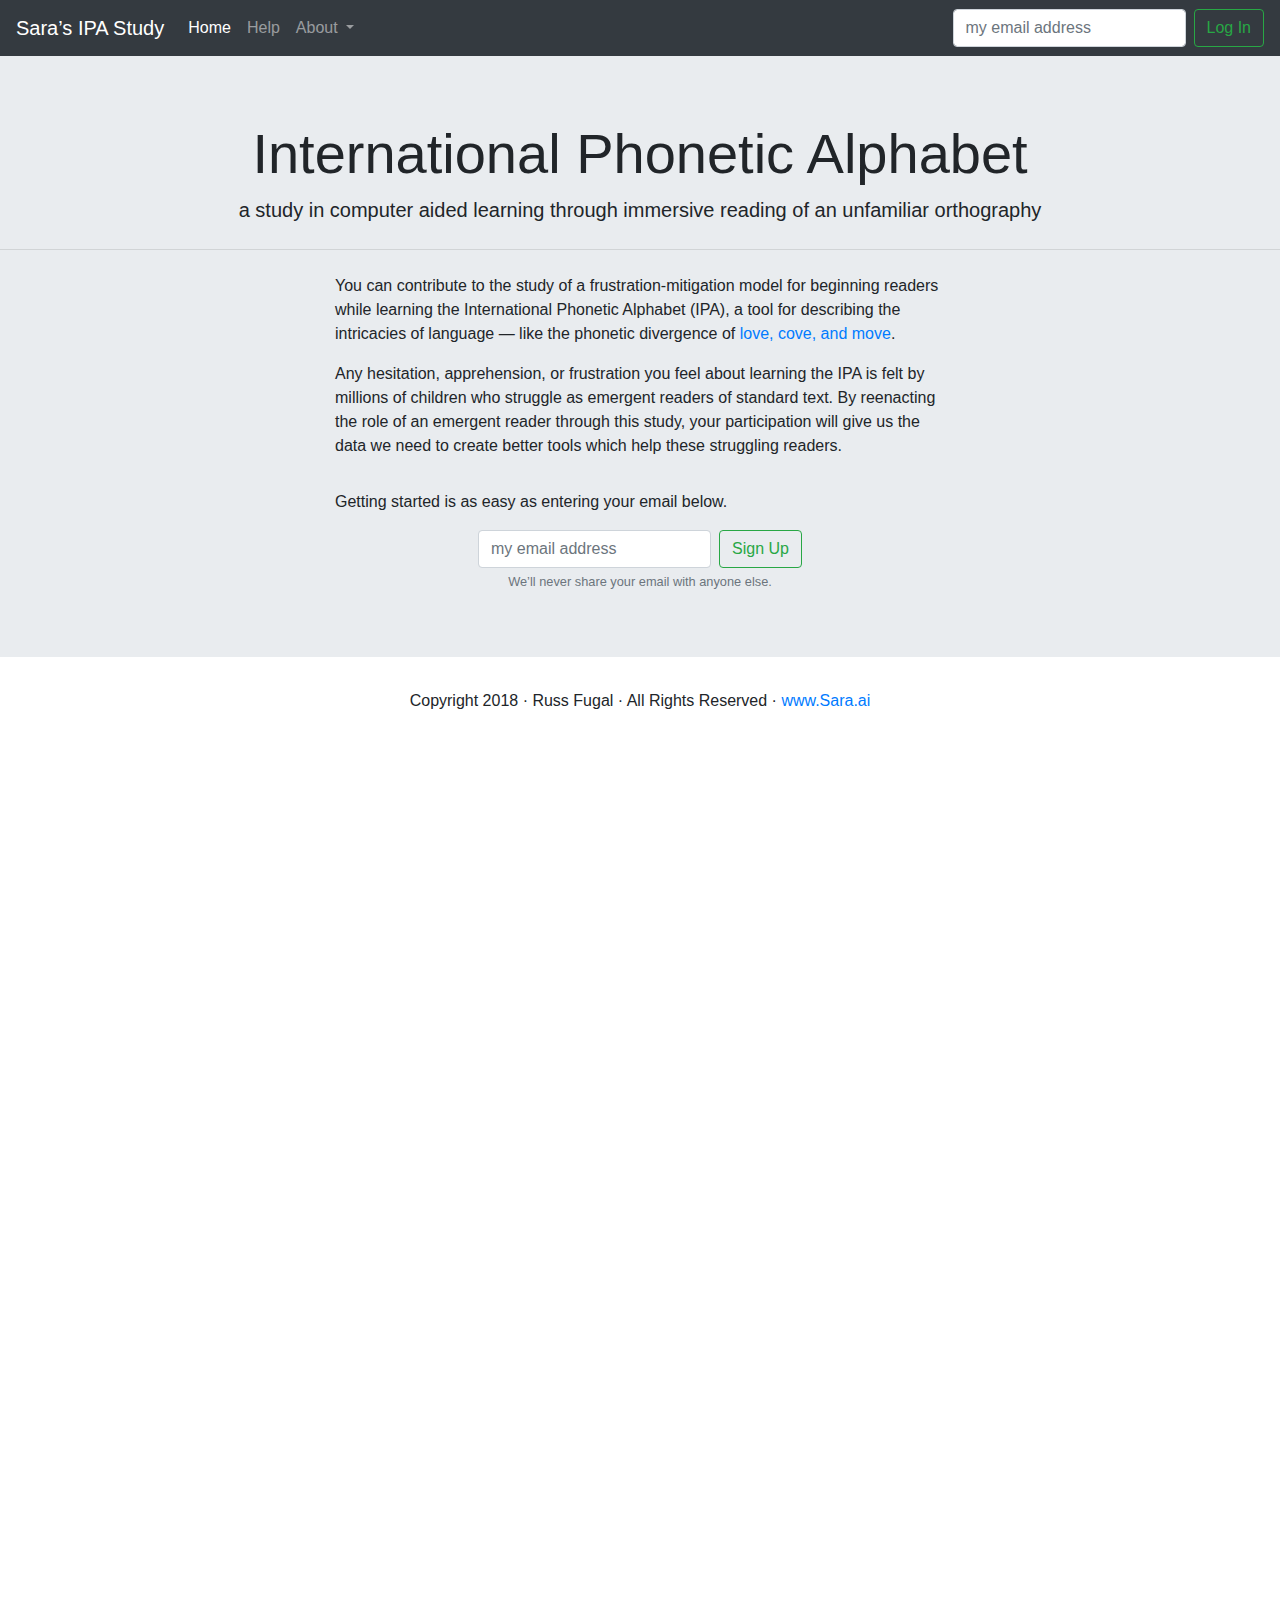
==== webpage/learning.html @ e4adcf11 "demo nearing completion." ====
<!DOCTYPE html>
<html lang="en">
<head>
	<meta charset="utf-8">
	<meta http-equiv="X-UA-Compatible" content="IE=edge">
	<meta name="viewport" content="width=device-width, initial-scale=1">
	<title>Sara&rsquo;s IPA Study</title>

	<link href="css/style.css" rel="stylesheet">

	<!-- Bootstrap -->
	<link rel="stylesheet" href="https://maxcdn.bootstrapcdn.com/bootstrap/4.0.0/css/bootstrap.min.css" 
		  integrity="sha384-Gn5384xqQ1aoWXA+058RXPxPg6fy4IWvTNh0E263XmFcJlSAwiGgFAW/dAiS6JXm" 
		  crossorigin="anonymous">

	<!-- Animate.css https://daneden.github.io/animate.css/ -->
	<link rel="stylesheet" href="https://cdnjs.cloudflare.com/ajax/libs/animate.css/3.5.2/animate.min.css">
	
	<!-- jQuery (necessary for Bootstrap's JavaScript plugins) --> 
	<script src="https://code.jquery.com/jquery-3.3.1.min.js"></script>
	<script src="https://cdnjs.cloudflare.com/ajax/libs/popper.js/1.12.9/umd/popper.min.js" 
			integrity="sha384-ApNbgh9B+Y1QKtv3Rn7W3mgPxhU9K/ScQsAP7hUibX39j7fakFPskvXusvfa0b4Q" 
			crossorigin="anonymous"></script>
	
	<!-- Include all compiled plugins (below), or include individual files as needed --> 
	<script src="https://maxcdn.bootstrapcdn.com/bootstrap/4.0.0/js/bootstrap.min.js" 
			integrity="sha384-JZR6Spejh4U02d8jOt6vLEHfe/JQGiRRSQQxSfFWpi1MquVdAyjUar5+76PVCmYl" 
			crossorigin="anonymous"></script>

	<script src="js/vendor/aws-cognito-sdk.min.js"></script>
	<script src="js/vendor/amazon-cognito-identity.min.js"></script>
	<script src="js/config.js"></script>
	<script src="js/wordMatchModal.js"></script>
	<script src="js/learning-functions.js"></script>
	<style>body { padding: 50px 0 88px 0; }</style>
</head>
<body>
<header>
	<nav class="navbar fixed-top navbar-expand-lg navbar-dark bg-dark">
		<div class="container">
			<a class="navbar-brand" onClick="loadSplash()" href="#">Sara&rsquo;s IPA Study</a>
			<button class="navbar-toggler" type="button" data-toggle="collapse" data-target="#navbarSupportedContent" aria-controls="navbarSupportedContent" aria-expanded="false" aria-label="Toggle navigation">
			<span class="navbar-toggler-icon"></span>
			</button>
			<div class="collapse navbar-collapse" id="navbarSupportedContent">
				<ul class="navbar-nav mr-auto">
					<li class="nav-item active">
						<a class="nav-link" data-toggle="collapse" data-target="#navbarSupportedContent" 
						   href="#">Home <span class="sr-only">(current)</span></a>
					</li>
					<li class="nav-item">
						<a class="nav-link" data-toggle="collapse" data-target="#navbarSupportedContent"
							onClick="loadLearn()" href="#">Help</a>
					</li>
					<li class="nav-item dropdown">
						<a class="nav-link dropdown-toggle" href="#" id="navbarDropdown" role="button" data-toggle="dropdown" aria-haspopup="true" aria-expanded="false">
						About
						</a>
						<div class="dropdown-menu" aria-labelledby="navbarDropdown">
					 		<a class="dropdown-item" href="http://www.sara.ai">About Sara.ai</a>
					 		<a class="dropdown-item" data-toggle="collapse" data-target="#navbarSupportedContent" 
								href="#">About this study</a>
					 		<div class="dropdown-divider"></div>
					 		<a class="dropdown-item disabled" href="#">My Account</a>
						</div>
					</li>
					<li id="logout" class="nav-item">
						<a class="nav-link disabled" onClick="ipaStudy.signOut()" href="#">Log Out</a>
					</li>
				</ul>
			</div>
		</div>
	</nav>
</header>
<main id="main_content">
	<section id="help_screen">
	</section>
	<section id="aboutSara_screen">
	</section>
	<section id="aboutStudy_screen">
	</section>
	<section id="account_screen">
		<div class="jumbotron jumbotron-fluid text-center">
			<h1 class="display-4">Sorry, <span id="alias_display"></span>!</h1>
			<p class="lead">we&rsquo;re not ready for you yet</p>
			<div class="col-lg-6 offset-lg-3">
				<p>We&rsquo;ll send an email when we are.</p>
			</div>
		</div>
	</section>
	<section id="learn_screen">
		<div class="jumbotron jumbotron-fluid text-center">
			<div id="learnImmersiveText" class="col-lg-6 offset-lg-3 mainReader">
			</div>
			<div id="firstReadingAssesment" class="col-lg-6 offset-lg-3 mainReader">
				<p class="lead">Chimamanda Ngozi Adichie</p>
				<p>Chimamanda Ngozi Adichie was born on September 15, 1977, in Enugu, Nigeria. From an early age, Chimamanda was an avid reader, especially of books written by fellow Nigerian author, Chinua Achebe. Despite her early passion for literature, she did not initially want to be a writer. At first, she studied medicine in Nigeria and then decided to move to the United States to study communication and political science. It was not until attending graduate school that Chimamanda majored in creative writing.</p>
				<p>Chimamanda Ngozi Adichie is now a famous author. One of her most popular novels is called Half of a Yellow Sun, which was published in 2006. It has since been adapted into a movie. This novel tells the story of three characters before and during Nigeria&rsquo;s Biafran War. This was a civil war that caused horrible famine throughout the country.</p>
				<p>One of Chimamanda&rsquo;s more recent novels called Americanah focuses on a Nigerian girl&rsquo;s experience studying at an American college. While the protagonist&rsquo;s journey seems similar to Chimamanda&rsquo;s own journey, the author denies that she was writing about her own experience.</p>
				<p>Chimamanda Ngozi Adichie has already won numerous awards for her writing. Currently, she lives part of the year in Nigeria and part of the year in the United States.</p>
				<div class="lowerRightButton">
					<div id="firstReadingAssesment_complete"
							class="btn btn-outline-success my-2 my-sm-0 float-right">
						Done
					</div>
				</div>
			</div>
			<div id="secondReadingAssesment" class="col-lg-6 offset-lg-3 mainReader">
				<p class="lead">Making the Team</p>
				<p>Tick-tock. Tick-tock.</p>
				<p>Andreas watched the clock. It seemed to be moving very slowly. This was his last class of the day&mdash;biology. Usually, Andreas liked biology. He liked learning about all of the different plants. He liked understanding how animals survived in the wild. Usually, Andreas didn&rsquo;t want biology class to end. But today was different. Today there were tryouts for the basketball team after school.</p>
				<p>There was only one thing that Andreas liked more than science: basketball. Andreas had been practicing for months. His parents had put a basketball hoop in the backyard. Every night after dinner, Andreas went outside and practiced his shots. He loved the feeling of the basketball in his hands and the sound the ball made when it sailed through the net. Swish! Andreas thought it was the best sound in the world.</p>
				<p>&ldquo;Psst! Andreas!&rdquo;</p>
				<p>Andreas&rsquo;s best friend, Tyrell, was trying to get his attention.</p>
				<p>&ldquo;I feel like this class will never end,&rdquo; said Tyrell.</p>
				<p>&ldquo;I know,&rdquo; said Andreas. &ldquo;I&rsquo;m so nervous.&rdquo;</p>
				<p>&ldquo;You shouldn&rsquo;t be nervous,&rdquo; said Tyrell. &ldquo;You&rsquo;re the tallest kid in fourth grade.&rdquo;</p>
				<p>&ldquo;Height doesn&rsquo;t matter,&rdquo; said Andreas. &ldquo;What matters is if you can play the game. You&rsquo;re a much better shooter than I am.&rdquo;</p>
				<p>Tyrell and Andreas had been best friends since kindergarten. Tyrell loved basketball, too, but his favorite team was the New York Knicks. Andreas&rsquo;s favorite team was the Chicago Bulls. The only time Tyrell and Andreas fought was when the Knicks were playing the Bulls. Tyrell was also trying out for the basketball team that afternoon. Andreas was glad he&rsquo;d have his best friend by his side.</p>
				<p>Suddenly the bell rang and class was over. Andreas and Tyrell walked down to the gym. When they got there, Andreas&rsquo;s heart sank. There were at least 60 boys crowded onto the bleachers.</p>
				<p>&ldquo;Oh no,&rdquo; said Tyrell. &ldquo;I never imagined there would be so many kids trying out for the basketball team.&rdquo;</p>
				<p>Andreas knew the basketball team only had room for 20 people. That meant two-thirds of the kids there wouldn&rsquo;t make the team. Andreas and Tyrell looked at each other. What if only one of them made the team? That would be worse than not making the team at all.</p>
				<p>The coach blew a whistle and the tryouts began. Andreas and Tyrell were separated into different groups. First Andreas ran sprints across the gym, over and over until his legs felt weak, and he was out of breath. Then, the coaches divided them into teams to play against one another. As soon as he felt his hands on the basketball, Andreas felt better. This was why he loved the game. All the nights of practicing paid off as he took shots from the 3-point line. Swish! Swish! Not all of the shots went in, but a lot of them did.</p>
				<p>Tyrell was waiting outside when the tryouts were over.</p>
				<p>&ldquo;How did it go?&rdquo; Andreas asked.</p>
				<p>&ldquo;I don&rsquo;t know&hellip; I think it went alright,&rdquo; said Tyrell. &ldquo;The coach said he&rsquo;s posting a list of who made the team tomorrow before school. So I guess we&rsquo;ll find out soon enough.&rdquo;</p>
				<p>Andreas felt his stomach tighten. He knew he had played well, but was it good enough?</p>
				<p>&ldquo;It&rsquo;s okay,&rdquo; said Tyrell. Tyrell had known Andreas for so long that he could see when Andreas was upset. &ldquo;I&rsquo;m sure you made it. I just don&rsquo;t know if I did.&rdquo;</p>
				<p>&ldquo;Playing on the basketball team wouldn&rsquo;t be any fun without you,&rdquo; said Andreas.</p>
				<p>They walked the rest of the way home in silence.</p>
				<p>The next morning Andreas couldn&rsquo;t eat any of his breakfast.  &ldquo;Can we go to school early today?&rdquo; he asked his mother. &ldquo;I can&rsquo;t wait anymore.&rdquo;</p>
				<p>His mother nodded and reached for the car keys. Five minutes later, Andreas was standing in front of the gym. He looked at the list. Tyrell&rsquo;s name was at the very top&mdash;he had made it! Andreas&rsquo;s eyes moved down the list, slowly, reading every name. His eyes began to sting. He didn&rsquo;t see his name anywhere.</p>
				<p>&ldquo;Andreas!&rdquo; He heard Tyrell&rsquo;s happy voice. &ldquo;We made it!&rdquo;</p>
				<p>&ldquo;What do you mean?&rdquo; asked Andreas. &ldquo;My name&rsquo;s not on there.&rdquo;</p>
				<p>&ldquo;Yes it is! Didn&rsquo;t you look at the second sheet?&rdquo; asked Tyrell.</p>
				<p>Andreas looked back at the list. Tyrell was right; there was a second sheet of paper underneath. Andreas lifted up the first sheet of paper and saw his name at the very top. He turned and gave Tyrell a high-five. They were going to be on the basketball team together.</p>
				<div class="lowerRightButton">
					<div id="secondReadingAssesment_complete"
							class="btn btn-outline-success my-2 my-sm-0 float-right">
						Done
					</div>
				</div>
			</div>
			<div id="initialIpaKnowledge" class="col-lg-6 offset-lg-3 mainReader">
				<p class="lead">IPA Knowledge</p>
				<p>We are almost ready to start learning. Before beginning, we want to record your baseline knowledge of IPA. This is a closed book test&nbsp;&mdash; we want to measure how much you actually learn in the upcoming lessons, so your honesty is appreciated.</p>
				<p>There are only 12 questions. Each question is multiple choice. If you don&rsquo;t know the answer, check the &ldquo;I&rsquo;m not sure&rdquo; box and then make a guess.</p>
				<p>Remember, we are not testing you&nbsp;&mdash; we are testing our hypothesis. When you are ready to begin, click the <span style="color: #28a745">Begin IPA Assesment</span> button below.</p>
				<div class="">
					<div id="initialIpaKnowledge_complete" onClick="assessInitialIpaKnowledge()"
							class="btn btn-outline-success my-2 my-sm-0 float-right">
						Begin IPA Assesment
					</div>
				</div>
			</div>
			<div id="ipaReadingSpeed" class="col-lg-6 offset-lg-3 mainReader">
				<p><span class="noWrapSpan">&#601;&#712;l&#618;s&#601;</span> &#230;nd h&#604;r m&#593;m go&#650; tu &#240;&#601; <span class="noWrapSpan">d&#618;&#712;p&#593;rtm&#601;nt</span> st&#596;r tu g&#603;t h&#604;r nu klo&#650;&#240;z. &#240;e&#618; w&#596;k p&#230;st &#240;&#601; b&#596;&#618;z &#712;s&#603;k&#643;&#601;n. <span class="noWrapSpan">&#601;&#712;l&#618;s&#601;</span> siz &#601; ba&#650; ta&#618;. &#618;t h&#230;z blu &#230;nd p&#618;&#331;k stra&#618;ps, &#230;nd ta&#618;z <span class="noWrapSpan">&#601;&#712;ra&#650;nd</span> &#240;&#601; n&#603;k. <span class="noWrapSpan">&#601;&#712;l&#618;s&#601;</span> la&#618;ks &#618;t. no&#650;, &#643;i l&#652;vz &#618;t!</p> <!--Alyssa and her mom go to the department store to get her new clothes. They walk past the boys’ section. Alyssa sees a bow tie. It has blue and pink stripes, and ties around the neck. Alyssa likes it. No, she loves it!-->
				<p>&#8220;&#618;z &#240;&#230;t j&#650;&#601;r d&#230;dz?&#8221; <span class="noWrapSpan">&#712;&#593;&#716;ve&#618;d</span> s&#603;z, &#712;p&#596;&#618;nt&#618;&#331; tu <span class="noWrapSpan">&#601;&#712;l&#618;s&#601;z</span> nu ba&#650; ta&#618;.</p> <!--“Is that your dad’s?” Aveed says, pointing to Alyssa’s new bow tie.-->
				<p>&#8220;wa&#618;?&#8221; <span class="noWrapSpan">&#601;&#712;l&#618;s&#601;</span> &#230;sks. &#8220;&#618;ts &#601; ba&#650;. &#230;nd &#618;ts &#712;pr&#618;ti.&#8221;</p> <!--“Why?” Alyssa asks. “It’s a bow. And it’s pretty.”-->
				<p>&#8220;b&#652;t ba&#650; ta&#618;z &#593;r f&#596;r b&#596;&#618;z!&#8221; <span class="noWrapSpan">&#712;&#593;&#716;ve&#618;d</span> s&#603;z.</p> <!--“But bow ties are for boys!” Aveed says.-->
				<p>na&#650; &#643;i &#618;z &#712;r&#618;li <span class="noWrapSpan">&#618;m&#712;b&#603;r&#601;st.</span> &#596;l &#240;&#601; nu k&#618;dz w&#618;l &#952;&#618;&#331;k &#643;iz d&#652;m f&#596;r &#712;w&#603;r&#618;&#331; &#601; ba&#650; ta&#618;. &#643;i w&#618;l &#230;sk &#240;&#601; &#712;ti&#679;&#601;r w&#603;n &#643;i g&#603;ts tu skul tu h&#603;lp h&#604;r te&#618;k &#618;t &#596;f.</p> <!--Now she is really embarrassed. All the new kids will think she’s dumb for wearing a bow tie. She will ask the teacher when she gets to school to help her take it off.-->
				<div class="lowerRightButton">
					<div id="ipaReadingSpeed_complete"
							class="btn btn-outline-success my-2 my-sm-0 float-right">
						Done
					</div>
				</div>
			</div>
			<div id="firstIpaAssesment" class="col-lg-6 offset-lg-3 mainReader">
				<p><span class="noWrapSpan">&#601;&#712;l&#618;s&#601;</span> &#618;z <span class="noWrapSpan">&#618;k&#712;sa&#618;t&#601;d</span> f&#596;r h&#604;r f&#604;rst de&#618; &#652;v skul. &#712;s&#652;m&#601;r w&#652;z f&#652;n, b&#652;t &#643;i <span class="noWrapSpan">&#712;&#596;l&#716;we&#618;z</span> la&#618;ks &#618;t w&#603;n skul st&#593;rts <span class="noWrapSpan">&#601;&#712;g&#603;n</span> &#618;n <span class="noWrapSpan">s&#603;p&#712;t&#603;mb&#601;r.</span> &#240;&#603;r w&#618;l &#712;pr&#593;b&#601;bli bi nu k&#618;dz &#618;n h&#604;r kl&#230;s. <span class="noWrapSpan">&#601;&#712;l&#618;s&#601;</span> la&#618;ks &#712;me&#618;k&#618;&#331; nu fr&#603;ndz.</p>
				<p><span class="noWrapSpan">&#601;&#712;l&#618;s&#601;</span> &#952;&#618;&#331;ks &#601; l&#593;t <span class="noWrapSpan">&#601;&#712;ba&#650;t</span> w&#652;t &#643;i w&#593;nts tu w&#603;r &#593;n &#240;&#601; f&#604;rst de&#618; &#652;v skul. h&#604;r m&#593;m &#230;nd d&#230;d se&#618; f&#604;rst <span class="noWrapSpan">&#618;m&#712;pr&#603;&#643;&#601;nz</span> &#593;r <span class="noWrapSpan">&#618;m&#712;p&#596;rt&#601;nt,</span> so&#650; <span class="noWrapSpan">&#601;&#712;l&#618;s&#601;</span> w&#593;nts tu l&#650;k na&#618;s.</p>
				<p><span class="noWrapSpan">&#601;&#712;l&#618;s&#601;</span> &#230;nd h&#604;r m&#593;m go&#650; tu &#240;&#601; <span class="noWrapSpan">d&#618;&#712;p&#593;rtm&#601;nt</span> st&#596;r tu g&#603;t h&#604;r nu klo&#650;&#240;z. &#240;e&#618; w&#596;k p&#230;st &#240;&#601; b&#596;&#618;z &#712;s&#603;k&#643;&#601;n. <span class="noWrapSpan">&#601;&#712;l&#618;s&#601;</span> siz &#601; ba&#650; ta&#618;. &#618;t h&#230;z blu &#230;nd p&#618;&#331;k stra&#618;ps, &#230;nd ta&#618;z <span class="noWrapSpan">&#601;&#712;ra&#650;nd</span> &#240;&#601; n&#603;k. <span class="noWrapSpan">&#601;&#712;l&#618;s&#601;</span> la&#618;ks &#618;t. no&#650;, &#643;i l&#652;vz &#618;t!</p>
				<p>&#8220;m&#593;m, me&#618; a&#618; h&#230;v &#240;&#230;t?&#8221; <span class="noWrapSpan">&#601;&#712;l&#618;s&#601;</span> s&#603;z, &#712;p&#596;&#618;nt&#618;&#331; tu &#240;&#601; ba&#650; ta&#618;.</p>
				<p>&#8220;b&#652;t &#240;&#230;ts f&#596;r b&#596;&#618;z,&#8221; <span class="noWrapSpan">&#601;&#712;l&#618;s&#601;z</span> m&#593;m s&#603;z.</p>
				<p>&#8220;wa&#618;?&#8221; <span class="noWrapSpan">&#601;&#712;l&#618;s&#601;</span> &#230;sks. &#8220;&#618;ts &#601; ba&#650;. &#230;nd &#618;ts &#712;pr&#618;ti.&#8221;</p>
				<p>&#8220;w&#603;l&#8230;&#8221; <span class="noWrapSpan">&#601;&#712;l&#618;s&#601;z</span> m&#593;m s&#603;z. &#643;i &#618;z &#712;&#952;&#618;&#331;k&#618;&#331;. <span class="noWrapSpan">&#601;&#712;l&#618;s&#601;</span> &#712;kr&#596;s&#618;z h&#604;r &#712;f&#618;&#331;g&#601;rz.</p>
				<p>&#8220;o&#650;ke&#618;, a&#618; g&#603;s wi k&#230;n g&#603;t &#618;t.&#8221;</p>
				<p><span class="noWrapSpan">&#601;&#712;l&#618;s&#601;</span> &#676;&#652;mps &#652;p &#230;nd da&#650;n &#618;n <span class="noWrapSpan">&#618;k&#712;sa&#618;tm&#601;nt.</span> &#8220;je&#618;!&#8221;</p>
				<p>&#240;e&#618; p&#618;k &#652;p &#240;&#601; ba&#650; ta&#618;. <span class="noWrapSpan">&#601;&#712;l&#618;s&#601;</span> &#230;nd h&#604;r m&#593;m &#712;&#596;lso&#650; p&#618;k a&#650;t &#601; wa&#618;t dr&#603;s w&#618;&#240; &#601; &#712;k&#593;l&#601;r w&#618;&#240; &#712;b&#652;t&#601;nz da&#650;n &#240;&#601; fr&#652;nt. &#618;ts s&#596;rt &#652;v la&#618;k &#601; b&#596;&#618;z &#643;&#604;rt, b&#652;t &#601; dr&#603;s. <span class="noWrapSpan">&#601;&#712;l&#618;s&#601;</span> &#952;&#618;&#331;ks &#618;t w&#618;l l&#650;k kul w&#618;&#240; &#240;&#601; ba&#650; ta&#618;.</p>
				<p>&#593;n &#240;&#601; &#712;m&#596;rn&#618;&#331; &#652;v &#240;&#601; f&#604;rst de&#618; &#652;v skul, <span class="noWrapSpan">&#601;&#712;l&#618;s&#601;</span> &#618;z &#712;v&#603;ri, &#712;v&#603;ri <span class="noWrapSpan">&#618;k&#712;sa&#618;t&#601;d.</span> &#643;i &#712;h&#593;rdli its &#712;&#603;ni &#652;v h&#604;r &#712;br&#603;kf&#601;st, &#712;iv&#618;n &#240;o&#650; h&#604;r d&#230;d me&#618;d &#712;w&#593;f&#601;lz. h&#604;r d&#230;d &#643;o&#650;z h&#604;r ha&#650; tu ta&#618; &#240;&#601; ba&#650; ta&#618;. &#618;ts &#712;h&#593;rd&#601;r &#240;&#230;n &#712;ta&#618;&#618;&#331; j&#650;&#601;r &#643;u!</p>
				<p><span class="noWrapSpan">&#601;&#712;l&#618;s&#601;z</span> d&#230;d w&#596;ks h&#604;r tu &#240;&#601; b&#652;s st&#593;p. w&#603;n &#240;e&#618; g&#603;t &#240;&#603;r, <span class="noWrapSpan">&#601;&#712;l&#618;s&#601;z</span> fr&#603;nd <span class="noWrapSpan">&#712;&#593;&#716;ve&#618;d</span> &#618;z &#712;we&#618;t&#618;&#331; &#240;&#603;r <span class="noWrapSpan">&#596;l&#712;r&#603;di</span> w&#618;&#240; h&#604;r m&#593;m.</p>
				<p>&#8220;ha&#618; <span class="noWrapSpan">&#712;&#593;&#716;ve&#618;d!&#8221;</span> <span class="noWrapSpan">&#601;&#712;l&#618;s&#601;</span> s&#603;z. &#643;iz &#712;h&#230;pi tu si h&#604;r fr&#603;nd.</p>
				<p>&#8220;&#618;z &#240;&#230;t j&#650;&#601;r d&#230;dz?&#8221; <span class="noWrapSpan">&#712;&#593;&#716;ve&#618;d</span> s&#603;z, &#712;p&#596;&#618;nt&#618;&#331; tu <span class="noWrapSpan">&#601;&#712;l&#618;s&#601;z</span> nu ba&#650; ta&#618;.</p>
				<p>&#8220;&#652;m, no&#650;,&#8221; <span class="noWrapSpan">&#601;&#712;l&#618;s&#601;</span> s&#603;z. &#8220;&#618;ts ma&#618;n!&#8221;</p>
				<p>&#8220;b&#652;t ba&#650; ta&#618;z &#593;r f&#596;r b&#596;&#618;z!&#8221; <span class="noWrapSpan">&#712;&#593;&#716;ve&#618;d</span> s&#618;z.</p>
				<p><span class="noWrapSpan">&#601;&#712;l&#618;s&#601;</span> &#618;z <span class="noWrapSpan">&#618;m&#712;b&#603;r&#601;st.</span> &#240;&#230;t &#618;z w&#652;t h&#604;r m&#593;m s&#603;d, tu! &#712;me&#618;bi &#643;i &#712;&#643;&#650;d&#601;nt w&#603;r &#240;&#601; ba&#650; ta&#618;. b&#652;t &#643;i &#712;&#596;lso&#650; &#712;d&#652;z&#601;nt w&#593;nt tu te&#618;k &#618;t &#596;f &#618;n fr&#652;nt &#652;v h&#604;r d&#230;d. so&#650; &#643;i &#676;&#652;st &#643;r&#652;gz &#230;nd s&#603;z &#712;n&#652;&#952;&#618;&#331;.</p>
				<p>&#240;&#601; b&#652;s k&#652;mz, &#230;nd <span class="noWrapSpan">&#601;&#712;l&#618;s&#601;</span> &#230;nd <span class="noWrapSpan">&#712;&#593;&#716;ve&#618;d</span> g&#603;t &#593;n. &#240;e&#618; s&#618;t <span class="noWrapSpan">t&#601;&#712;g&#603;&#240;&#601;r.</span> <span class="noWrapSpan">&#601;&#712;n&#652;&#240;&#601;r</span> <span class="noWrapSpan">&#712;kl&#230;&#716;sme&#618;t</span> &#712;t&#593;mi g&#603;ts &#593;n &#230;t &#240;&#601; n&#603;kst st&#593;p.</p>
				<p>&#8220;ba&#650; ta&#618;z &#593;r f&#596;r b&#596;&#618;z!&#8221; &#712;t&#593;mi s&#603;z. &#8220;do&#650;nt ju no&#650; &#240;&#230;t?&#8221;</p>
				<p>&#8220;j&#603;s,&#8221; <span class="noWrapSpan">&#601;&#712;l&#618;s&#601;</span> &#712;m&#652;mb&#601;lz.</p>
				<p>na&#650; &#643;i &#618;z &#712;r&#618;li <span class="noWrapSpan">&#618;m&#712;b&#603;r&#601;st.</span> &#596;l &#240;&#601; nu k&#618;dz w&#618;l &#952;&#618;&#331;k &#643;iz d&#652;m f&#596;r &#712;w&#603;r&#618;&#331; &#601; ba&#650; ta&#618;. &#643;i w&#618;l &#230;sk &#240;&#601; &#712;ti&#679;&#601;r w&#603;n &#643;i g&#603;ts tu skul tu h&#603;lp h&#604;r te&#618;k &#618;t &#596;f.</p>
				<p>w&#603;n &#240;e&#618; g&#603;t tu skul, <span class="noWrapSpan">&#601;&#712;l&#618;s&#601;</span> &#230;nd <span class="noWrapSpan">&#712;&#593;&#716;ve&#618;d</span> w&#596;k &#601;&#712;kr&#596;s &#240;&#601; &#712;p&#593;rk&#618;&#331; l&#593;t <span class="noWrapSpan">t&#601;&#712;w&#596;rd</span> &#240;&#601; fr&#652;nt d&#596;rz. <span class="noWrapSpan">&#601;&#712;l&#618;s&#601;</span> h&#230;z h&#604;r h&#603;d da&#650;n.</p>
				<p>&#712;s&#652;d&#601;nli, <span class="noWrapSpan">&#601;&#712;l&#618;s&#601;</span> hirz, &#8220;&#601; ba&#650; ta&#618;! &#240;&#230;ts so&#650; kul.&#8221; <span class="noWrapSpan">&#601;&#712;l&#618;s&#601;</span> l&#650;ks &#652;p, &#230;nd siz e&#618; &#712;s&#603;v&#601;n&#952; &#712;gre&#618;d&#601;r &#712;l&#650;k&#618;&#331; &#230;t h&#604;r.</p>
				<p>&#8220;w&#652;t?&#8221; <span class="noWrapSpan">&#601;&#712;l&#618;s&#601;</span> s&#603;z.</p>
				<p>&#8220;a&#618; la&#618;k j&#650;&#601;r ba&#650; ta&#618;!&#8221; &#240;i &#712;o&#650;ld&#601;r g&#604;rl s&#603;z. &#8220;&#618;t &#618;z &#712;v&#603;ri kul. ju m&#652;st bi &#712;v&#603;ri <span class="noWrapSpan">kri&#712;e&#618;t&#618;v.&#8221;</span></p>
				<p><span class="noWrapSpan">&#601;&#712;l&#618;s&#601;</span> &#712;d&#652;z&#601;nt fil <span class="noWrapSpan">&#618;m&#712;b&#603;r&#601;st</span> <span class="noWrapSpan">&#716;&#603;ni&#712;m&#596;r.</span> &#643;i la&#618;ks &#712;bi&#618;&#331; <span class="noWrapSpan">kri&#712;e&#618;t&#618;v.</span> &#643;i k&#230;nt we&#618;t tu &#643;o&#650; h&#604;r ba&#650; ta&#618; tu h&#604;r &#593;rt &#712;ti&#679;&#601;r.</p>
				<p>w&#603;n w&#652;n &#652;v h&#604;r <span class="noWrapSpan">&#712;kl&#230;&#716;sme&#618;ts</span> s&#603;z, &#8220;ba&#650; ta&#618;z &#593;r f&#596;r b&#596;&#618;z,&#8221; <span class="noWrapSpan">&#601;&#712;l&#618;s&#601;</span> s&#603;z, &#8220;ba&#650; ta&#618;z &#593;r f&#596;r <span class="noWrapSpan">&#712;&#603;vri&#716;w&#652;n.</span> <span class="noWrapSpan">&#601;&#712;sp&#603;&#643;li</span> &#618;f ju &#593;r <span class="noWrapSpan">kri&#712;e&#618;t&#618;v,</span> la&#618;k mi!&#8221;</p>
				<div class="lowerRightButton">
					<div id="firstIpaAssesment_complete"
							class="btn btn-outline-success my-2 my-sm-0 float-right">
						Done
					</div>
				</div>
			</div>
			<div id="secondIpaAssesment" class="col-lg-6 offset-lg-3 mainReader">
				<p>&#712;&#676;in&#601; l&#650;ks <span class="noWrapSpan">&#601;&#712;ra&#650;nd</span> h&#604;r nu <span class="noWrapSpan">&#712;b&#603;&#716;drum.</span> h&#604;r &#712;f&#230;m&#601;li b&#593;t &#240;&#618;s o&#650;ld <span class="noWrapSpan">ho&#650;&#712;t&#603;l</span> l&#230;st wik. &#643;iz st&#618;l &#712;g&#603;t&#618;&#331; juzd tu &#712;l&#618;v&#618;&#331; hir. &#240;&#601; s&#652;n &#618;z &#712;ra&#618;z&#618;&#331;, &#230;nd &#712;&#676;in&#601; p&#650;lz &#240;&#601; &#712;k&#652;v&#601;rz &#712;o&#650;v&#601;r h&#604;r h&#603;d.</p> 
				<p>&#593;n h&#604;r &#712;dr&#603;s&#601;r, &#240;&#603;rz &#601; &#712;p&#596;rs&#601;l&#601;n d&#593;l &#618;n &#240;&#601; &#643;e&#618;p &#652;v &#601; f&#593;ks. &#618;ts &#712;mjuz&#618;k&#601;l. &#618;t ple&#618;z <span class="noWrapSpan">&#8220;&#712;pit&#601;r</span> &#230;nd &#240;&#601; w&#650;lf&#8221; w&#603;n ju w&#618;nd &#601; ki &#618;n &#240;&#601; b&#230;k. &#618;t ke&#618;m w&#618;&#240; &#240;&#601; <span class="noWrapSpan">ho&#650;&#712;t&#603;l.</span></p>
				<p>&#712;&#676;in&#601; &#712;dr&#603;s&#601;z <span class="noWrapSpan">h&#601;r&#712;s&#603;lf</span> &#618;n &#676;inz &#230;nd h&#604;r &#712;fe&#618;v&#601;r&#618;t <span class="noWrapSpan">&#712;sw&#603;t&#716;&#643;&#604;rt.</span> &#240;&#601; <span class="noWrapSpan">ho&#650;&#712;t&#603;l</span> &#618;z &#712;kwa&#618;&#601;t. &#712;f&#593;&#240;&#601;r &#618;z <span class="noWrapSpan">&#596;l&#712;r&#603;di</span> a&#650;t b&#230;k. hiz &#712;w&#604;rk&#618;&#331; &#593;n &#712;f&#618;ks&#618;&#331; &#240;&#601; <span class="noWrapSpan">ho&#650;&#712;t&#603;l</span> so&#650; &#240;&#230;t g&#603;sts k&#230;n ste&#618; &#240;&#603;r sun. &#618;ts ta&#618;m tu h&#603;d tu skul.</p>
				<p>&#230;z &#643;i livz, &#643;i &#712;no&#650;t&#601;s&#601;z &#601;n o&#650;ld &#712;ba&#618;s&#618;k&#601;l &#643;iz &#712;n&#603;v&#601;r sin <span class="noWrapSpan">b&#618;&#712;f&#596;r</span> &#712;la&#618;&#618;&#331; &#618;n &#240;&#601; <span class="noWrapSpan">&#712;dra&#618;&#716;vwe&#618;.</span> &#712;&#676;in&#601; &#643;r&#652;gz &#230;nd &#712;f&#618;gj&#601;rz &#643;il g&#603;t tu skul &#712;kw&#618;k&#601;r &#240;&#618;s we&#618;. &#643;i p&#650;ts h&#604;r <span class="noWrapSpan">&#712;skul&#716;b&#650;ks</span> &#618;n &#240;&#601; &#712;b&#230;sk&#601;t &#230;nd h&#593;ps &#593;n.</p>
				<p>&#240;&#601; h&#618;l &#618;z stip &#230;nd &#712;r&#593;ki. h&#604;r &#712;ba&#618;s&#618;k&#601;l &#712;kw&#618;kli st&#593;rts &#712;we&#618;v&#601;r&#618;&#331;. &#240;&#601; fr&#652;nt &#712;ta&#618;&#601;r &#618;z &#712;muv&#618;&#331; b&#230;k &#230;nd f&#596;r&#952;. &#712;s&#652;d&#601;nli, &#240;&#601; ba&#618;k v&#618;rz &#596;f &#240;&#601; ro&#650;d. &#618;ts &#230;z &#618;f <span class="noWrapSpan">&#712;s&#652;m&#716;w&#652;n</span> &#603;ls &#618;z &#712;st&#618;r&#618;&#331; &#240;&#601; ba&#618;k. &#230;nd &#240;&#603;n, &#601; &#712;t&#652;mb&#601;l! b&#230;k &#712;ta&#618;&#601;r &#712;o&#650;v&#601;r fr&#652;nt &#712;ta&#618;&#601;r, h&#604;r b&#650;ks fla&#618; &#652;p &#618;n &#240;i &#603;r. <span class="noWrapSpan">&#712;&#603;vri&#716;&#952;&#618;&#331;</span> go&#650;z &#712;fla&#618;&#618;&#331;.</p>
				<p>&#952;&#652;d! h&#604;r &#712;&#618;&#331;gl&#618;&#643; b&#650;k h&#618;ts h&#604;r ra&#618;t &#593;n t&#593;p &#652;v &#240;&#601; h&#603;d. &#952;&#652;d! &#952;&#652;d! da&#650;n k&#652;mz m&#230;&#952; &#230;nd &#240;&#603;n <span class="noWrapSpan">ba&#618;&#712;&#593;l&#601;&#676;i.</span> <span class="noWrapSpan">(&#712;&#952;&#230;&#331;kf&#601;li,</span> &#240;o&#650;z l&#230;st tu &#593;r <span class="noWrapSpan">s&#593;ft&#712;k&#652;v&#601;r</span> b&#650;ks!)</p>
				<p>&#8220;wooo&#650;&#650;&#650; o&#650;&#650;,&#8221; &#643;i kra&#618;z, h&#604;r a&#618;z &#712;ro&#650;l&#618;&#331; b&#230;k &#652;p &#712;&#618;ntu h&#604;r h&#603;d. <span class="noWrapSpan">&#712;&#603;vri&#716;&#952;&#618;&#331;</span> g&#603;ts d&#593;rk &#230;nd &#712;d&#618;zi &#230;nd filz la&#618;k &#643;iz &#712;sp&#618;n&#618;&#331; <span class="noWrapSpan">&#601;&#712;ra&#650;nd</span> &#593;n &#601; <span class="noWrapSpan">&#712;k&#603;r&#601;&#716;s&#603;l.</span> <span class="noWrapSpan">p&#601;r&#712;h&#230;ps</span> &#643;i &#618;z.</p>
				<p>&#712;&#676;in&#601; la&#618;z da&#650;n &#618;n &#240;&#601; gr&#230;s &#230;nd f&#596;lz <span class="noWrapSpan">&#601;&#712;slip</span> f&#596;r &#601; wa&#618;l. &#618;ts &#712;st&#593;rt&#618;&#331; tu g&#603;t d&#593;rk w&#603;n &#643;i l&#618;fts h&#604;r h&#603;d. &#240;&#601; b&#650;k &#240;&#230;t h&#618;t h&#604;r &#593;n &#240;&#601; &#712;t&#603;mp&#601;l &#618;z na&#650; &#712;la&#618;&#618;&#331; <span class="noWrapSpan">b&#618;&#712;lo&#650;</span> h&#604;r la&#618;k &#601; &#712;p&#618;lo&#650;. &#643;i ridz &#240;&#601; &#712;ta&#618;t&#601;l: &#240;&#601; &#712;kj&#650;ri&#601;s <span class="noWrapSpan">&#716;s&#618;&#679;u&#712;e&#618;&#643;&#601;n</span> &#652;v &#712;f&#593;ks&#601;z.</p>
				<p>&#240;&#230;ts &#712;f&#652;ni, &#712;&#676;in&#601; &#952;&#618;&#331;ks. a&#618; do&#650;nt <span class="noWrapSpan">r&#618;&#712;m&#603;mb&#601;r</span> &#712;te&#618;k&#618;&#331; &#240;&#618;s b&#650;k a&#650;t &#652;v &#240;&#601; <span class="noWrapSpan">&#712;la&#618;&#716;br&#603;ri.</span></p>
				<p>&#643;iz &#712;&#643;&#650;rli m&#618;st skul na&#650;, &#230;nd &#240;&#601; &#712;ba&#618;s&#618;k&#601;l &#618;z <span class="noWrapSpan">&#712;no&#650;&#716;w&#603;r</span> tu bi sin. m&#652;st bi &#712;la&#618;&#618;&#331; &#618;n &#601; hip &#618;n &#240;&#601; &#712;br&#230;mb&#601;lz. &#643;i st&#230;ndz &#230;nd l&#650;ks <span class="noWrapSpan">&#601;&#712;ra&#650;nd,</span> &#712;d&#652;st&#618;&#331; &#596;f h&#604;r &#676;inz. &#240;&#603;rz &#601; b&#618;g ho&#650;l &#618;n &#240;&#601; sliv &#652;v h&#604;r &#712;fe&#618;v&#601;r&#618;t <span class="noWrapSpan">&#712;sw&#603;t&#716;&#643;&#604;rt!</span></p>
				<p>&#643;iz f&#593;r <span class="noWrapSpan">b&#618;&#712;ha&#618;nd</span> &#240;&#601; <span class="noWrapSpan">ho&#650;&#712;t&#603;l,</span> <span class="noWrapSpan">s&#601;&#712;ra&#650;nd&#601;d</span> ba&#618; <span class="noWrapSpan">&#712;bl&#230;k&#716;b&#603;ri</span> &#712;b&#650;&#643;&#601;z. &#240;&#603;rz &#601; sto&#650;n w&#596;l &#712;k&#652;v&#601;rd &#618;n m&#596;s &#230;nd &#601; &#712;h&#603;vi grin d&#596;r w&#618;&#240; &#601; &#712;k&#593;p&#601;r &#712;h&#230;nd&#601;l &#618;n &#240;&#601; &#643;e&#618;p &#652;v &#601; f&#593;ks. &#643;i &#712;t&#652;&#679;&#601;z &#240;&#601; f&#593;ks h&#603;d, &#230;nd &#240;&#601; d&#596;r &#712;o&#650;p&#601;nz.</p>
				<p>&#643;i w&#596;ks &#952;ru &#240;&#601; d&#596;r &#230;nd siz &#240;&#601; fr&#652;nt &#652;v &#240;&#601; <span class="noWrapSpan">ho&#650;&#712;t&#603;l.</span> &#230;nd &#240;&#603;rz &#240;&#601; &#712;ba&#618;s&#618;k&#601;l! b&#652;t &#240;&#618;s k&#230;nt bi &#240;i &#712;&#603;ntr&#601;ns tu &#240;&#601; <span class="noWrapSpan">ho&#650;&#712;t&#603;l,</span> k&#230;n &#618;t?</p>
				<p>&#643;i p&#618;rz da&#650;n &#601; l&#596;&#331; <span class="noWrapSpan">&#712;h&#596;l&#716;we&#618;.</span> &#618;ts &#712;l&#596;&#331;g&#601;r &#240;&#230;n &#643;i <span class="noWrapSpan">r&#618;&#712;m&#603;mb&#601;rz.</span> h&#604;r h&#603;d st&#618;l h&#604;rts fr&#652;m &#712;bi&#618;&#331; h&#618;t so&#650; h&#593;rd. &#618;n h&#604;r h&#230;nd, &#643;i &#712;k&#230;riz &#240;&#601; b&#650;k &#240;&#230;t <span class="noWrapSpan">&#601;&#712;t&#230;kt</span> h&#604;r fr&#652;m &#240;i &#603;r. &#643;i &#712;t&#652;&#679;&#601;z h&#604;r &#712;f&#596;rh&#603;d &#230;nd &#712;w&#618;ns&#618;z.</p>
				<p>&#8220;&#652;g, a&#618;v g&#593;t &#601; l&#652;mp &#593;n ma&#618; h&#603;d la&#618;k &#601; h&#596;rn!&#8221;</p>
				<p>&#230;t &#240;i &#603;nd &#652;v &#240;&#601; <span class="noWrapSpan">&#712;h&#596;l&#716;we&#618;</span> &#618;z &#601; rum &#643;i h&#230;z &#712;n&#603;v&#601;r sin <span class="noWrapSpan">b&#618;&#712;f&#596;r.</span> &#643;i hirz &#712;l&#230;ft&#601;r &#230;nd &#712;kl&#618;&#331;k&#618;&#331; &#712;gl&#230;s&#601;z, &#230;nd siz &#240;&#601; &#712;fl&#618;k&#601;r &#652;v &#601; &#712;r&#596;r&#618;&#331; <span class="noWrapSpan">&#712;fa&#618;&#601;r&#716;ple&#618;s.</span></p>
				<p>&#618;n &#601; stre&#618;n&#676; rum w&#618;&#240; o&#650;k w&#596;lz &#230;nd &#712;t&#230;p&#601;striz, &#952;ri &#712;pip&#601;l &#593;r &#712;ple&#618;&#618;&#331; &#601; b&#596;rd ge&#618;m. w&#652;n m&#601;n &#618;z &#712;w&#603;r&#618;&#331; &#601; twid &#712;&#676;&#230;k&#601;t &#230;nd &#601; &#712;m&#593;n&#601;k&#601;l. w&#652;n &#712;w&#650;m&#601;n h&#230;z &#601; &#712;f&#603;&#240;&#601;r &#618;n h&#604;r h&#603;r. &#240;i &#712;&#652;&#240;&#601;r &#712;w&#650;m&#601;n w&#603;rz &#601; l&#596;&#331; str&#618;&#331; &#652;v p&#604;rlz <span class="noWrapSpan">&#601;&#712;ra&#650;nd</span> h&#604;r n&#603;k. &#240;e&#618; l&#650;k la&#618;k go&#650;sts. &#240;e&#618; dr&#618;&#331;k &#643;&#230;m&#712;pe&#618;n &#230;nd wa&#618;t ti, &#230;nd p&#230;s <span class="noWrapSpan">&#601;&#712;ra&#650;nd</span> &#712;&#679;&#603;riz &#593;n &#601; &#712;s&#618;lv&#601;r &#712;pl&#230;t&#601;r.</p>
				<p><span class="noWrapSpan">&#8220;h&#601;&#712;lo&#650;,</span> ma&#618; d&#618;r,&#8221; s&#603;z &#240;&#601; &#712;w&#650;m&#601;n &#618;n &#240;&#601; &#712;n&#603;kl&#601;s &#652;v p&#604;rlz. &#8220;&#676;&#596;&#618;n &#712;a&#650;&#601;r &#712;p&#593;rti. do&#650;nt l&#650;k so&#650; sk&#603;rd.&#8221;</p>
				<p>&#8220;hu &#593;r ju, &#230;nd ha&#650; d&#618;d ju g&#603;t &#712;&#618;ntu &#240;&#601; <span class="noWrapSpan">ho&#650;&#712;t&#603;l?&#8221;</span> &#712;&#676;in&#601; &#230;sks.</p>
				<p>&#8220;a&#618; &#230;m &#712;m&#603;r&#601;l&#601;n,&#8221; &#643;i s&#603;z. &#8220;&#230;nd &#240;&#601; j&#652;&#331; &#712;w&#650;m&#601;n w&#618;&#240; &#240;&#601; &#712;f&#603;&#240;&#601;r &#618;n h&#604;r h&#603;r &#618;z <span class="noWrapSpan">m&#601;&#712;l&#618;nd&#601;.</span> wi h&#230;v <span class="noWrapSpan">&#712;&#596;l&#716;we&#618;z</span> la&#618;vd hir.&#8221;</p>
				<p>&#8220;&#712;f&#603;st&#618;v <span class="noWrapSpan">&#712;a&#650;t&#716;f&#618;t!&#8221;</span> <span class="noWrapSpan">m&#601;&#712;l&#618;nd&#601;</span> kw&#618;ps.</p>
				<p>&#712;m&#603;r&#601;l&#601;n te&#618;ks &#712;&#676;in&#601; ba&#618; &#240;&#601; h&#230;nd &#230;nd lidz h&#604;r tu &#601; &#679;&#603;r. na&#650;, &#712;&#676;in&#601; siz &#240;&#230;t h&#604;r klo&#650;&#240;z h&#230;v &#679;e&#618;n&#676;d. &#643;i &#618;z no&#650; &#712;l&#596;&#331;g&#601;r &#712;w&#603;r&#618;&#331; &#240;&#601; &#676;inz &#230;nd <span class="noWrapSpan">&#712;sw&#603;t&#716;&#643;&#604;rt</span> &#643;i p&#650;t &#593;n &#712;&#604;rli&#601;r. &#643;i &#618;z &#712;w&#603;r&#618;&#331; &#601; r&#603;d &#230;nd grin &#712;p&#593;rti dr&#603;s w&#618;&#240; &#601; bl&#230;k &#712;v&#603;lv&#601;t ba&#650; &#618;n h&#604;r h&#603;r.</p>
				<p>&#8220;&#230;nd &#712;fa&#618;n&#601;li, &#712;a&#650;&#601;r g&#603;st &#618;z &#618;n &#712;m&#230;&#679;&#618;&#331; <span class="noWrapSpan">&#712;h&#593;l&#601;&#716;de&#618;</span> <span class="noWrapSpan">&#601;&#712;ta&#618;&#601;r!&#8221;</span> &#676;o&#650;ks <span class="noWrapSpan">m&#601;&#712;l&#618;nd&#601;.</span></p>
				<p>&#240;&#601; m&#601;n st&#230;ndz &#230;nd <span class="noWrapSpan">&#716;&#618;ntr&#601;&#712;dus&#618;z</span> <span class="noWrapSpan">h&#618;m&#712;s&#603;lf.</span> hi &#712;ple&#618;s&#601;z w&#652;n h&#230;nd &#618;n fr&#652;nt &#652;v h&#618;z &#712;st&#652;m&#601;k &#230;nd ba&#650;z. &#8220;&#712;m&#230;d&#601;m &#712;&#676;in&#601;, <span class="noWrapSpan">&#601;&#712;la&#650;</span> mi tu <span class="noWrapSpan">&#716;&#618;ntr&#601;&#712;dus</span> <span class="noWrapSpan">&#716;ma&#618;&#712;s&#603;lf.</span> a&#618; &#230;m &#240;&#601; f&#593;ks &#712;h&#652;nt&#601;r no&#650;n &#230;z <span class="noWrapSpan">&#676;&#601;&#712;r&#593;rd.&#8221;</span></p>
				<p>&#8220;l&#650;k hir, &#712;m&#618;st&#601;r. f&#593;ks &#712;h&#652;nt&#601;r,&#8221; &#712;&#676;in&#601; s&#603;z. &#8220;wi du n&#593;t h&#652;nt &#596;r h&#604;rt &#712;f&#593;ks&#601;z &#618;n ma&#618; &#712;f&#230;m&#601;li!&#8221;</p>
				<p>&#8220;a&#618; do&#650;nt h&#604;rt &#240;&#603;m! a&#618; st&#652;f &#240;&#603;m &#230;nd h&#230;&#331; &#240;&#603;m &#593;n ma&#618; w&#596;l &#230;z &#593;rt!&#8221; hi &#712;b&#603;lo&#650;z. &#8220;&#240;&#601; &#712;f&#593;ks&#601;z &#593;r ra&#618;p f&#596;r &#240;&#601; &#712;p&#618;k&#618;&#331;!&#8221;</p>
				<p><span class="noWrapSpan">b&#618;&#712;f&#596;r</span> &#712;&#676;in&#601; k&#230;n sko&#650;ld h&#618;m f&#596;r &#240;&#618;s &#712;t&#603;r&#601;b&#601;l &#712;k&#593;m&#603;nt, &#240;i o&#650;ld, o&#650;k <span class="noWrapSpan">&#712;la&#618;&#716;br&#603;ri</span> &#643;&#603;lf <span class="noWrapSpan">b&#618;&#712;g&#618;nz</span> tu st&#604;r.</p>
				<p>&#8220;w&#652;t muvz <span class="noWrapSpan">b&#618;&#712;ha&#618;nd</span> &#240;&#601; &#712;l&#603;&#240;&#601;r-ba&#650;nd <span class="noWrapSpan">&#712;&#593;lm&#601;&#716;n&#230;k?&#8221;</span> &#230;sks &#240;&#601; f&#593;ks &#712;h&#652;nt&#601;r.</p>
				<p>&#240;i <span class="noWrapSpan">&#712;&#593;lm&#601;&#716;n&#230;k</span> <span class="noWrapSpan">b&#618;&#712;g&#618;nz</span> tu &#712;kw&#618;v&#601;r. &#712;&#676;in&#601; muvz &#712;klo&#650;s&#601;r tu &#240;&#601; <span class="noWrapSpan">&#712;b&#650;k&#716;ke&#618;s</span> tu <span class="noWrapSpan">&#618;n&#712;sp&#603;kt</span> &#240;&#601; &#712;fl&#652;t&#601;r&#618;&#331;. &#230;t &#240;&#618;s &#712;mo&#650;m&#601;nt, &#240;&#601; b&#650;k p&#593;ps a&#650;t &#652;v &#240;&#601; &#643;&#603;lf la&#618;k &#601; t&#596;&#618; &#593;n &#601; spr&#618;&#331;! &#230;nd w&#652;t <span class="noWrapSpan">&#601;&#712;p&#618;rz</span> &#618;n &#618;ts ple&#618;s? n&#652;n &#712;&#652;&#240;&#601;r &#240;&#230;n &#601; f&#593;ks!</p>
				<p>&#240;&#601; f&#593;ks w&#618;l n&#593;t <span class="noWrapSpan">r&#618;&#712;me&#618;n</span> st&#618;l, <span class="noWrapSpan">&#716;ha&#650;&#712;&#603;v&#601;r.</span> hi &#618;z &#712;r&#618;g&#601;l&#618;&#331; <span class="noWrapSpan">h&#618;m&#712;s&#603;lf</span> fri. &#712;fr&#230;nt&#618;k &#712;muvm&#601;nts: &#601; h&#593;rd &#712;b&#603;r&#618;&#331;-da&#650;n &#593;n h&#618;z fr&#652;nt p&#596;z, &#230;nd &#601;n <span class="noWrapSpan">&#601;&#712;ke&#618;&#658;&#601;n&#601;l</span> &#712;gr&#652;nt&#618;&#331;.</p>
				<p>&#712;s&#652;d&#601;nli, &#240;&#601; f&#593;ks k&#652;mz &#712;fla&#618;&#618;&#331; a&#650;t &#652;v &#240;&#601; ho&#650;l &#230;nd &#643;uts la&#618;k &#601;n &#712;&#230;ro&#650; <span class="noWrapSpan">&#601;&#712;kr&#596;s</span> &#240;&#601; rum. hi l&#230;ndz &#593;n &#601; b&#603;r sk&#618;n r&#652;g &#230;nd f&#596;lz &#712;&#618;ntu &#601; dip slip.</p>
				<p><span class="noWrapSpan">&#601;&#712;n&#652;&#240;&#601;r</span> f&#593;ks <span class="noWrapSpan">&#601;&#712;p&#618;rz!</span> &#240;i &#712;&#230;n&#601;m&#601;lz pl&#652;g &#240;&#601; ra&#650;nd ho&#650;l &#712;p&#604;rf&#601;ktli, la&#618;k &#601; s&#593;ft, r&#603;d k&#596;rk!</p>
				<p>&#8220;b&#652;t ha&#650; k&#230;n &#240;&#618;s bi?&#8221; &#712;&#676;in&#601; r&#652;bz h&#604;r a&#618;z w&#618;&#240; h&#604;r f&#618;st. &#8220;fr&#652;m &#601; <span class="noWrapSpan">&#712;la&#618;&#716;br&#603;ri</span> &#643;&#603;lf?&#8221;</p>
				<p>w&#603;n &#240;&#230;t f&#593;ks &#676;&#652;mps a&#650;t, j&#603;t <span class="noWrapSpan">&#601;&#712;n&#652;&#240;&#601;r</span> f&#593;ks <span class="noWrapSpan">&#601;&#712;p&#618;rz.</span> &#230;nd <span class="noWrapSpan">&#601;&#712;g&#603;n.</span> &#712;f&#230;st&#601;r &#230;nd &#712;f&#230;st&#601;r. &#240;&#601; ho&#650;l <span class="noWrapSpan">b&#618;&#712;k&#652;mz</span> &#601; <span class="noWrapSpan">mo&#650;&#712;m&#603;nt&#601;s</span> bl&#604;r &#652;v &#712;&#596;r&#601;n&#676; &#230;nd bra&#650;n. &#712;f&#593;ks&#601;z &#593;r &#712;b&#652;b&#601;l&#618;&#331; f&#596;r&#952; &#618;n &#601; strim, la&#618;k &#601; &#712;f&#596;s&#601;t &#240;&#230;t wo&#650;nt t&#604;rn &#596;f. &#596;l &#652;v &#240;&#603;m &#712;l&#230;nd&#618;&#331; &#593;n &#240;&#601; r&#652;g &#618;n &#601; pa&#618;l.</p>
				<p>&#8220;&#240;&#601; ho&#650;l,&#8221; &#712;m&#603;r&#601;l&#601;n g&#230;sps. &#8220;&#618;ts &#601; &#712;p&#596;rt&#601;l! &#601; &#712;p&#596;rt&#601;l tu &#712;f&#593;ks&#601;z!&#8221;</p>
				<p><span class="noWrapSpan">&#716;&#596;l&#712;&#240;o&#650;</span> ju me&#618; <span class="noWrapSpan">&#618;&#712;m&#230;&#676;&#601;n</span> &#712;a&#650;&#601;r grup tu bi &#618;n &#240;&#601; m&#618;dst &#652;v &#601; <span class="noWrapSpan">k&#601;&#712;mo&#650;&#643;&#601;n,</span> &#240;&#601; &#712;f&#593;ks&#601;z &#593;r &#712;&#230;k&#679;u&#601;li kwa&#618;t &#712;d&#593;s&#601;l. f&#604;rst, &#240;e&#618; &#676;&#652;mp fr&#652;m &#240;&#601; ho&#650;l &#230;nd r&#652;n <span class="noWrapSpan">&#601;&#712;ra&#650;nd</span> &#240;&#601; rum. &#712;kw&#618;kli, &#240;o&#650;, &#240;&#603;r a&#618;z klo&#650;s &#712;&#676;&#603;ntli, &#230;nd &#240;e&#618; &#712;s&#603;t&#601;l da&#650;n &#230;z &#618;f f&#596;r &#601; l&#596;&#331; &#712;w&#618;nt&#601;rz n&#230;p.</p>
				<p>&#240;&#601; fl&#596;r, <span class="noWrapSpan">&#716;ha&#650;&#712;&#603;v&#601;r,</span> &#618;z na&#650; <span class="noWrapSpan">&#712;no&#650;&#716;w&#603;r</span> tu bi sin. &#712;f&#593;ks&#601;z &#593;r &#712;slip&#618;&#331; &#230;nd &#712;sn&#596;r&#618;&#331; <span class="noWrapSpan">&#712;&#603;vri&#716;w&#603;r,</span> <span class="noWrapSpan">w&#618;&#712;&#952;a&#650;t</span> &#712;&#603;ni <span class="noWrapSpan">r&#601;&#712;g&#593;rd</span> f&#596;r &#712;m&#230;n&#601;rz.</p>
				<p>&#8220;h&#603;lp! h&#603;lp!&#8221; kra&#618;z <span class="noWrapSpan">m&#601;&#712;l&#618;nd&#601;.</span> &#643;i &#618;z tr&#230;pt <span class="noWrapSpan">b&#618;&#712;ni&#952;</span> &#601; &#712;f&#652;zi pa&#618;l &#652;v sm&#596;l, &#712;be&#618;bi &#712;f&#593;ks&#601;z &#712;slip&#618;&#331; &#596;l <span class="noWrapSpan">&#601;&#712;ra&#650;nd</span> h&#604;r &#712;&#643;o&#650;ld&#601;rz &#230;nd h&#603;d.</p>
				<p>&#8220;&#712;tr&#230;&#676;&#601;di! w&#652;t k&#230;n wi du?&#8221; &#240;e&#618; kra&#618;.</p>
				<p>&#676;&#652;st na&#650;, &#712;&#676;in&#601; <span class="noWrapSpan">r&#618;&#712;m&#603;mb&#601;rz</span> &#240;&#601; b&#650;k &#618;n h&#604;r h&#230;nd: &#240;&#601; &#712;kj&#650;ri&#601;s <span class="noWrapSpan">&#716;s&#618;&#679;u&#712;e&#618;&#643;&#601;n</span> &#652;v &#712;f&#593;ks&#601;z. &#643;i &#712;o&#650;p&#601;nz tu &#240;&#601; f&#604;rst pe&#618;&#676; &#230;nd <span class="noWrapSpan">b&#618;&#712;g&#618;nz</span> tu rid: <span class="noWrapSpan">&#8220;&#712;&#679;&#230;pt&#601;r</span> w&#652;n: &#618;n ke&#618;s &#652;v <span class="noWrapSpan">&#618;&#712;m&#604;r&#676;&#601;nsi.</span> w&#652;t tu du w&#603;n &#601; f&#593;ks &#712;p&#596;rt&#601;l &#618;z &#712;o&#650;p&#601;nd.&#8221;</p>
				<p><span class="noWrapSpan">m&#601;&#712;l&#618;nd&#601;</span> &#952;ro&#650;z h&#604;r &#593;rmz &#618;n &#240;i &#603;r. &#8220;mrfn!&#8221; &#643;i p&#650;lz &#601; &#712;slip&#618;&#331; &#712;be&#618;bi f&#593;ks a&#650;t &#652;v h&#604;r ma&#650;&#952;. &#8220;rid &#618;t!&#8221;</p>
				<p>&#8220;w&#603;l, &#618;t s&#603;z hir,&#8221; &#712;&#676;in&#601; ridz, &#8220;&#240;&#230;t &#240;i <span class="noWrapSpan">&#652;n-&#712;f&#593;ks&#618;&#331;</span> sp&#603;l m&#652;st bi &#712;&#679;&#230;nt&#618;d &#618;n &#712;jun&#601;s&#601;n. na&#650;, <span class="noWrapSpan">&#712;&#603;vri&#716;w&#652;n,</span> tra&#618; j&#650;&#601;r b&#603;st tu gr&#230;b i&#679; &#712;&#652;&#240;&#601;rz h&#230;nd!&#8221;</p>
				<p>&#8220;a&#618; k&#230;nt ri&#679;!&#8221; &#712;m&#603;r&#601;l&#601;n kra&#618;z.</p>
				<p>&#8220;j&#603;s, ju k&#230;n!&#8221; s&#603;z &#240;&#601; f&#593;ks &#712;h&#652;nt&#601;r. hi <span class="noWrapSpan">b&#618;&#712;g&#618;nz</span> &#712;sw&#618;m&#618;&#331; <span class="noWrapSpan">&#601;&#712;ra&#650;nd</span> &#240;&#601; rum. hi d&#652;z &#240;&#601; <span class="noWrapSpan">&#712;b&#230;k&#716;stro&#650;k</span> &#952;ru &#712;f&#593;ks&#601;z, &#712;g&#230;&#240;&#601;r&#618;&#331; &#712;m&#603;r&#601;l&#601;n &#230;nd <span class="noWrapSpan">m&#601;&#712;l&#618;nd&#601;</span> &#618;n i&#679; &#593;rm.</p>
				<p>&#712;m&#603;r&#601;l&#601;nz &#712;de&#618;nti &#712;f&#618;&#331;g&#601;rz r&#230;p <span class="noWrapSpan">&#601;&#712;ra&#650;nd</span> &#712;&#676;in&#601;z h&#230;nd. &#240;e&#618; &#679;&#230;nt.</p>
				<p>&#8220;&#712;f&#593;ks&#601;z &#652;v &#712;ne&#618;&#679;&#601;r, wi b&#603;g f&#596;r j&#650;&#601;r <span class="noWrapSpan">f&#601;r&#712;g&#618;vn&#601;s</span> &#230;nd <span class="noWrapSpan">bi&#712;si&#679;</span> &#240;i tu <span class="noWrapSpan">r&#618;&#712;t&#604;rn</span> tu &#240;&#601; &#712;f&#596;r&#601;st. &#240;&#618;s <span class="noWrapSpan">ho&#650;&#712;t&#603;l</span> &#618;z n&#593;t w&#603;r ju &#643;&#650;d <span class="noWrapSpan">&#712;ha&#618;b&#601;r&#716;ne&#618;t!&#8221;</span></p>
				<p>&#712;&#676;in&#601; &#712;p&#596;z&#601;z f&#596;r &#601; &#712;s&#603;k&#601;nd, &#230;nd &#240;&#603;n s&#603;z: &#8220;f&#593;ks&#603;n big&#596;n&#603;n <span class="noWrapSpan">&#712;b&#603;n&#601;&#716;d&#618;kt&#603;n</span> f&#593;ksno&#650;m&#596;r!&#8221;</p>
				<p>&#240;&#603;r &#618;z &#601; &#712;la&#618;tn&#618;&#331; kr&#230;&#643; <span class="noWrapSpan">&#712;a&#650;t&#712;sa&#618;d</span> &#230;nd &#596;l &#240;&#601; &#712;w&#618;ndo&#650;z &#712;r&#230;t&#601;l. &#230;nd &#240;&#603;n, &#712;b&#230;kw&#601;rdz, &#240;&#601; we&#618; &#240;e&#618; ke&#618;m, &#240;&#601; &#712;f&#593;ks&#601;z &#593;r s&#652;kt b&#230;k &#712;&#618;ntu &#240;&#601; &#712;p&#596;rt&#601;l. w&#652;n ba&#618; w&#652;n, te&#618;lz f&#604;rst &#230;nd h&#603;dz l&#230;st. &#240;e&#618; &#593;r s&#652;kt b&#230;k &#712;&#618;ntu &#240;&#601; ho&#650;l, st&#618;l &#712;slip&#618;&#331; &#712;sa&#650;ndli, tu <span class="noWrapSpan">r&#618;&#712;t&#604;rn</span> tu &#712;o&#650;nli &#240;&#601; &#712;d&#603;v&#601;l no&#650;z w&#603;r.</p>
				<p>w&#603;n &#240;&#601; l&#230;st f&#593;ks <span class="noWrapSpan">&#716;d&#618;s&#601;&#712;p&#618;rz,</span> &#240;&#601; b&#650;k &#618;n &#712;&#676;in&#601;z h&#230;nd <span class="noWrapSpan">b&#618;&#712;g&#618;nz</span> tu &#712;fl&#652;t&#601;r. &#618;ts &#712;bi&#618;&#331; p&#650;ld <span class="noWrapSpan">&#716;&#652;nk&#601;n&#712;tro&#650;l&#601;bli</span> <span class="noWrapSpan">t&#601;&#712;w&#596;rd</span> &#240;&#601; &#712;p&#596;rt&#601;l na&#650;. &#643;i &#712;k&#230;n&#593;t <span class="noWrapSpan">k&#601;n&#712;tro&#650;l</span> h&#604;r &#593;rm, &#618;f &#643;i &#712;d&#652;z&#601;nt l&#603;t go&#650;, &#643;il go&#650; &#712;fla&#618;&#618;&#331; <span class="noWrapSpan">&#601;&#712;kr&#596;s</span> &#240;&#601; rum. &#230;nd &#643;i d&#652;z!</p>
				<p>&#8220;&#712;&#596;&#596;&#596;&#596;&#596;&#596;!&#8221; &#712;&#676;in&#601; skrimz, &#712;bi&#618;&#331; p&#650;ld <span class="noWrapSpan">t&#601;&#712;w&#596;rd</span> &#240;&#601; ho&#650;l. &#618;t filz la&#618;k h&#604;r &#593;rm w&#618;l t&#603;r ra&#618;t &#596;f.</p>
				<p>&#8220;l&#603;t go&#650; &#652;v &#240;&#601; b&#650;k!&#8221; &#712;&#676;in&#601; hirz &#601; v&#596;&#618;s kra&#618;. &#230;nd &#643;i d&#652;z &#240;&#230;t, tu. &#240;&#601; f&#596;rs &#712;p&#650;l&#618;&#331; h&#604;r &#618;z <span class="noWrapSpan">ri&#712;list</span> &#230;nd h&#604;r &#712;b&#593;di st&#593;ps m&#618;d-&#603;r. &#643;i f&#596;lz tu &#240;&#601; fl&#596;r w&#618;&#240; &#601; &#952;&#652;d. &#676;&#652;st la&#618;k &#240;&#601; &#712;f&#593;ks&#601;z, &#643;i f&#596;lz <span class="noWrapSpan">&#601;&#712;slip.</span></p>
				<p>&#8220;&#712;&#676;in&#601;, l&#603;t go&#650; &#652;v &#240;&#601; b&#650;k,&#8221; &#643;i hirz. &#643;i &#712;o&#650;p&#601;nz h&#604;r a&#618;z, &#230;nd h&#604;r &#712;m&#652;&#240;&#601;r &#230;nd &#712;f&#593;&#240;&#601;r &#593;r &#712;st&#230;nd&#618;&#331; <span class="noWrapSpan">&#601;&#712;b&#652;v</span> h&#604;r. &#643;iz b&#230;k &#618;n &#240;&#601; &#712;br&#230;mb&#601;l, &#240;&#601; &#712;ba&#618;s&#618;k&#601;l &#601; &#712;tw&#618;st&#601;d m&#603;s <span class="noWrapSpan">b&#618;&#712;sa&#618;d</span> h&#604;r. &#8220;l&#603;t go&#650; &#652;v &#240;&#601; b&#650;k, &#712;&#676;in&#601;. wir &#712;go&#650;&#618;&#331; tu te&#618;k ju <span class="noWrapSpan">&#618;n&#712;sa&#618;d</span> &#230;nd klin &#652;p &#596;l &#240;iz skre&#618;ps &#230;nd &#712;bruz&#601;z.</p>
				<p>&#8220;w&#652;t &#712;h&#230;p&#601;nd?&#8221;</p>
				<p>&#8220;juv &#712;f&#593;l&#601;n &#596;f &#240;&#618;s ba&#618;k, d&#618;r. &#230;nd &#618;ts no&#650; &#712;w&#652;nd&#601;r; &#618;t h&#230;d &#601; <span class="noWrapSpan">k&#601;m&#712;plitli</span> &#712;r&#652;st&#601;d &#679;e&#618;n! na&#650;, l&#603;t go&#650; &#652;v &#240;&#601; b&#650;k.&#8221;</p>
				<p>&#643;i &#618;z &#712;kl&#652;&#679;&#618;&#331; &#601; b&#650;k tu h&#604;r &#679;&#603;st. &#240;&#601; &#712;k&#652;v&#601;r ridz: &#240;&#601; &#712;kj&#650;ri&#601;s <span class="noWrapSpan">&#716;s&#618;&#679;u&#712;e&#618;&#643;&#601;n</span> &#652;v &#712;b&#593;ks&#601;z: ha&#650; tu b&#618;ld &#601; b&#593;ks f&#596;r &#712;&#603;ni <span class="noWrapSpan">&#601;&#712;ke&#618;&#658;&#601;n.</span></p>
				<p>&#8220;w&#652;t &#593;r ju &#712;du&#618;&#331; w&#618;&#240; &#240;&#618;s stre&#618;n&#676; b&#650;k, <span class="noWrapSpan">&#712;&#603;ni&#716;we&#618;?</span> &#712;pl&#230;n&#618;&#331; tu me&#618;k &#601; b&#593;ks?&#8221;</p>
				<p>&#8220;a&#618;&#8230; do&#650;nt &#712;r&#618;li <span class="noWrapSpan">r&#618;&#712;m&#603;mb&#601;r,&#8221;</span> &#712;&#676;in&#601; s&#603;z, &#712;r&#652;b&#618;&#331; &#601; &#712;pe&#618;nf&#601;l l&#652;mp &#593;n h&#604;r &#712;f&#596;rh&#603;d.</p>
				<p>&#8220;o&#650;, w&#618;l ju l&#650;k &#230;t &#240;&#230;t!&#8221; h&#604;r &#712;m&#652;&#240;&#601;r s&#603;z, &#712;p&#596;&#618;nt&#618;&#331; &#230;t &#240;&#601; w&#650;dz. &#8220;ha&#650; swit!&#8221;</p>
				<p>&#593;n &#240;&#601; d&#604;rt p&#230;&#952; <span class="noWrapSpan">b&#618;&#712;ha&#618;nd</span> h&#604;r, &#601; &#712;f&#230;m&#601;li &#652;v &#712;f&#593;ks&#601;z &#618;z &#712;me&#618;k&#618;&#331; &#240;&#603;r we&#618; &#712;&#618;ntu &#240;&#601; w&#650;dz. &#712;&#676;in&#601; skw&#618;nts &#230;nd sw&#603;rz &#643;i siz &#712;m&#603;r&#601;l&#601;n &#230;nd <span class="noWrapSpan">m&#601;&#712;l&#618;nd&#601;,</span> dr&#603;st &#618;n &#712;f&#603;&#240;&#601;rz &#230;nd &#712;fa&#618;n&#601;riz, &#712;lid&#618;&#331; &#240;&#603;m ho&#650;m.</p>
				<div class="lowerRightButton">
					<div id="secondIpaAssesment_complete"
							class="btn btn-outline-success my-2 my-sm-0 float-right">
						Done
					</div>
				</div>
			</div>
		</div>
	</section>
	<div id="modal_firstReadingAssesment" class="modal"  tabindex="-1" role="dialog">
		<div class="modal-dialog modal-dialog-centered" role="document">
			<div class="modal-content">
				<div class="modal-header">
					<h5 id="firstReadingAssesment_title" class="modal-title">Reading Pace and Comprehension</h5>
					<button type="button" class="close" data-dismiss="modal" aria-label="Close">
						<span aria-hidden="true">&times;</span>
					</button>
				</div>
				<div class="modal-body">
					<div id="firstReadingAssesment_body" class="immersionInstructions">
						<p>Before you begin learning the International Phonetic Alphabet (IPA), we want to record a baseline to measure your learning against. We are not testing you&nbsp;&mdash; we are testing a method of aiding you in learning the IPA. After closing this pop-up, please read the text at your regular pace. There are a few questions about the text that you will need to answer when you are done.</p>
						<p>A timer is started when you close this pop-up. Take the time you need, but if you are interupted please press the <span>Pause</span> button in the top right corner (or inside the collapsed menu on a smaller screen) to return to this pop-up.</p>
						<p>When you have finished reading the entire text, please press the <span style="color: #28a745">Done</span> button in the lower right corner.</p>
					</div>
				</div>
				<div class="modal-footer">
					<button type="button" class="btn btn-secondary" data-dismiss="modal">Begin</button>
				</div>
			</div>
		</div>
	</div>
	<div id="modal_secondReadingAssesment" class="modal"  tabindex="-1" role="dialog">
		<div class="modal-dialog modal-dialog-centered" role="document">
			<div class="modal-content">
				<div class="modal-header">
					<h5 id="secondReadingAssesment_title" class="modal-title">Reading Pace and Comprehension</h5>
					<button type="button" class="close" data-dismiss="modal" aria-label="Close">
						<span aria-hidden="true">&times;</span>
					</button>
				</div>
				<div class="modal-body">
					<div id="secondReadingAssesment_body" class="immersionInstructions">
						<p>Now that you are familiar with the interface, we have one more, slightly longer text for you to read. After closing this pop-up, please read the text at your regular pace. There are a few questions about the text that you will need to answer when you are done.</p>
						<p>A timer is started when you close this pop-up. Take the time you need, but if you are interupted please press the <span>Pause</span> button in the top right corner (or inside the collapsed menu on a smaller screen) to return to this pop-up.</p>
						<p>When you have finished reading the entire text, please press the <span style="color: #28a745">Done</span> button in the lower right corner.</p>
					</div>
				</div>
				<div class="modal-footer">
					<button type="button" class="btn btn-secondary" data-dismiss="modal">Begin</button>
				</div>
			</div>
		</div>
	</div>
	<div id="modal_initialIpaKnowledge" class="modal"  tabindex="-1" role="dialog">
		<div class="modal-dialog modal-dialog-centered" role="document">
			<div class="modal-content">
				<div class="modal-header">
					<h5 id="initialIpaKnowledge_title" class="modal-title">IPA Familiarity</h5>
					<button type="button" class="close" data-dismiss="modal" aria-label="Close">
						<span aria-hidden="true">&times;</span>
					</button>
				</div>
				<div class="modal-body">
					<div id="initialIpaKnowledge_body" class="immersionInstructions">
					</div>
					<label class="checkbox-inline immersionInstructions">
						<input id="unsure_checkbox" type="checkbox">I&rsquo;m not sure
					</label>
					<div id="initialIpaKnowledge_options">
						<div class="wordMatchLayout">
							<input id="initialIpaKnowledge_option1" type="button" class="btn">
						</div>
						<div class="wordMatchLayout">
							<input id="initialIpaKnowledge_option2" type="button" class="btn">
						</div>
						<div class="wordMatchLayout">
							<input id="initialIpaKnowledge_option3" type="button" class="btn">
						</div>
						<div class="wordMatchLayout">
							<input id="initialIpaKnowledge_option4" type="button" class="btn">
						</div>
						<div class="wordMatchLayout">
							<input id="initialIpaKnowledge_option5" type="button" class="btn">
						</div>
					</div>
				</div>
				<div class="modal-footer" id="initialIpaKnowledge_questionIndex">
				</div>
			</div>
		</div>
	</div>
	<div id="modal_immersionInstructions" class="modal"  tabindex="-1" role="dialog">
		<div class="modal-dialog modal-dialog-centered" role="document">
			<div class="modal-content">
				<div class="modal-header">
					<h5 id="immersionInstructions_title" class="modal-title">Immersive Text</h5>
					<button type="button" class="close" data-dismiss="modal" aria-label="Close">
						<span aria-hidden="true">&times;</span>
					</button>
				</div>
				<div class="modal-body">
					<div id="immersionInstructions_body" class="immersionInstructions">
						<p>This is an immersive text learning environment. After closing this pop-up, please click on each unfamiliar word for assistance on how to read the combination of IPA characters (we refer to this combination as a lexigram&nbsp;&mdash; a visual representation of a word).</p>
						<p>In this study, we want to track your actual time on task. A timer is started when you close this pop-up. Remember, we are not testing you&nbsp;&mdash; we are testing the method. Take the time you need to learn, but if you are interupted please press the Pause button in the top right corner (or inside the collapsed menu on a smaller screen) to return to this pop-up.</p>
						<p>When you have finished reading the entire text, please press the Done button in the lower right corner.</p>
					</div>
				</div>
				<div class="modal-footer">
					<button type="button" class="btn btn-secondary" data-dismiss="modal">Begin</button>
				</div>
			</div>
		</div>
	</div>
	<div id="modal_firstIpaAssesment" class="modal"  tabindex="-1" role="dialog">
		<div class="modal-dialog modal-dialog-centered" role="document">
			<div class="modal-content">
				<div class="modal-header">
					<h5 id="firstIpaAssesment_title" class="modal-title">Reading Pace and Comprehension</h5>
					<button type="button" class="close" data-dismiss="modal" aria-label="Close">
						<span aria-hidden="true">&times;</span>
					</button>
				</div>
				<div class="modal-body">
					<div id="firstIpaAssesment_body" class="immersionInstructions">
						<p>Now that you are familiar with the IPA, we want to measure your learning. This text will not have access to the immersive aide you&rsquo;ve been using. We are not testing you&nbsp;&mdash; we are testing the method we put you through. After closing this pop-up, please read the text as best you can. There are a few questions about the text that you will need to answer when you are done.</p>
						<p>A timer is started when you close this pop-up. Take the time you need, but if you are interupted please press the <span>Pause</span> button in the top right corner (or inside the collapsed menu on a smaller screen) to return to this pop-up.</p>
						<p>When you have finished reading the entire text, please press the <span style="color: #28a745">Done</span> button in the lower right corner.</p>
					</div>
				</div>
				<div class="modal-footer">
					<button type="button" class="btn btn-secondary" data-dismiss="modal">Begin</button>
				</div>
			</div>
		</div>
	</div>
	<div id="modal_secondIpaAssesment" class="modal"  tabindex="-1" role="dialog">
		<div class="modal-dialog modal-dialog-centered" role="document">
			<div class="modal-content">
				<div class="modal-header">
					<h5 id="secondIpaAssesment_title" class="modal-title">Reading Pace and Comprehension</h5>
					<button type="button" class="close" data-dismiss="modal" aria-label="Close">
						<span aria-hidden="true">&times;</span>
					</button>
				</div>
				<div class="modal-body">
					<div id="secondIpaAssesment_body" class="immersionInstructions">
						<p>That first reading should have had many familiar lexigrams. This second reading is a little longer, and has more unfamiliar lexigrams&nbsp;&mdash; you will need to use the recoding skills you&rsquo;ve developed. After closing this pop-up, please read the text as best you can. There are a few questions about the text that you will need to answer when you are done.</p>
						<p>A timer is started when you close this pop-up. Take the time you need, but if you are interupted please press the <span>Pause</span> button in the top right corner (or inside the collapsed menu on a smaller screen) to return to this pop-up.</p>
						<p>When you have finished reading the entire text, please press the <span style="color: #28a745">Done</span> button in the lower right corner.</p>
					</div>
				</div>
				<div class="modal-footer">
					<button type="button" class="btn btn-secondary" data-dismiss="modal">Begin</button>
				</div>
			</div>
		</div>
	</div>
	<div id="modal_wordMatch" class="modal" tabindex="-1" role="dialog">
		<div class="modal-dialog modal-dialog-centered" role="document">
			<div class="modal-content">
				<div class="modal-header">
					<h5 id="wordMatch_title" class="modal-title"></h5>
					<button type="button" class="close" data-dismiss="modal" aria-label="Close">
						<span aria-hidden="true">&times;</span>
					</button>
				</div>
				<div class="modal-body">
					Match one of the lexigrams below to the heading above &hellip;
					<div class="wordMatchLayout">
						<input id="wordMatch_option1" type="button" class="btn">
					</div>
					<div class="wordMatchLayout">
						<input id="wordMatch_option2" type="button" class="btn">
					</div>
					<div class="wordMatchLayout">
						<input id="wordMatch_option3" type="button" class="btn">
					</div>
				</div>
				<div class="modal-footer">
					<button id="wordMatch_hidden" type="button" class="btn btn-outline-success" onClick="tadaWordMatch()">
						the standard orthography <br/>will be revealed here
					</button>
					<button id="wordMatch_reveal" type="button"
							class="btn btn-success animated tada" data-dismiss="modal">
						the standard orthography <br/>is revealed here
					</button>
					<button id="wordMatch_close" type="button" class="btn btn-secondary" data-dismiss="modal">
						close this popup <br/>and try again
					</button>
				</div>
			</div>
		</div>
	</div>
	<div id="modal_phonemeMap" class="modal" tabindex="-1" role="dialog">
		<div class="modal-dialog modal-dialog-centered" role="document">
			<div class="modal-content">
				<div class="modal-header">
					<h5 id="phonemeMap_title" class="modal-title">Modal title</h5>
					<button type="button" class="close" data-dismiss="modal" aria-label="Close">
						<span aria-hidden="true">&times;</span>
					</button>
				</div>
				<div class="modal-body">
					<div id="phonemeMap_body" class="phonemeMap"></div>
				</div>
				<div class="modal-footer">
					<button type="button" class="btn btn-secondary" data-dismiss="modal">Close</button>
				</div>
			</div>
		</div>
	</div>
	<div id="modal_wordReveal" class="modal" tabindex="-1" role="dialog">
		<div class="modal-dialog modal-dialog-centered" role="document">
			<div class="modal-content">
				<div class="modal-header">
					<h5 id="wordReveal_title" class="modal-title">Modal title</h5>
					<button type="button" class="close" data-dismiss="modal" aria-label="Close">
						<span aria-hidden="true">&times;</span>
					</button>
				</div>
				<div class="modal-body">
					<div id="wordReveal_body" class="wordReveal"></div>
				</div>
				<div class="modal-footer">
					<button type="button" class="btn btn-secondary" data-dismiss="modal">Close</button>
				</div>
			</div>
		</div>
	</div>
</main>
<footer class="footer fixed-bottom" style="height: 88px; background: white; padding: 20px 0 20px 0;">
	<div class="container">
		<div class="text-center col-lg-6 offset-lg-3">
			<!--<h4>Footer </h4>-->
			<p>
				Copyright&nbsp;2018&nbsp;&middot; 
				Russ&nbsp;Fugal&nbsp;&middot; 
				All&nbsp;Rights&nbsp;Reserved&nbsp;&middot; 
				<a href="http://www.sara.ai">www.Sara.ai</a>
			</p>
		</div>
	</div>
</footer>
</body>
</html>
---- webpage/css/style.css ----
@charset "utf-8";
/* CSS Document */

.wordMatchLayout {
	margin: 8pt auto 8pt 24pt;
}
.phonemeMap {
	margin: 8pt auto 8pt 24pt;
}
.phonemeItem {
	margin: 8pt auto 8pt 24pt;
}
.immersionInstructions {
	margin: 8pt auto 8pt 24pt;
}
.wordReveal {
	margin: 8pt auto 8pt 24pt;
}
.interacted {
	color: red;
}
.mainReader {
	font-size: 20pt;
	line-height: 1.7;
	text-align: left;
}
.noWrapSpan {
	white-space: nowrap;
}
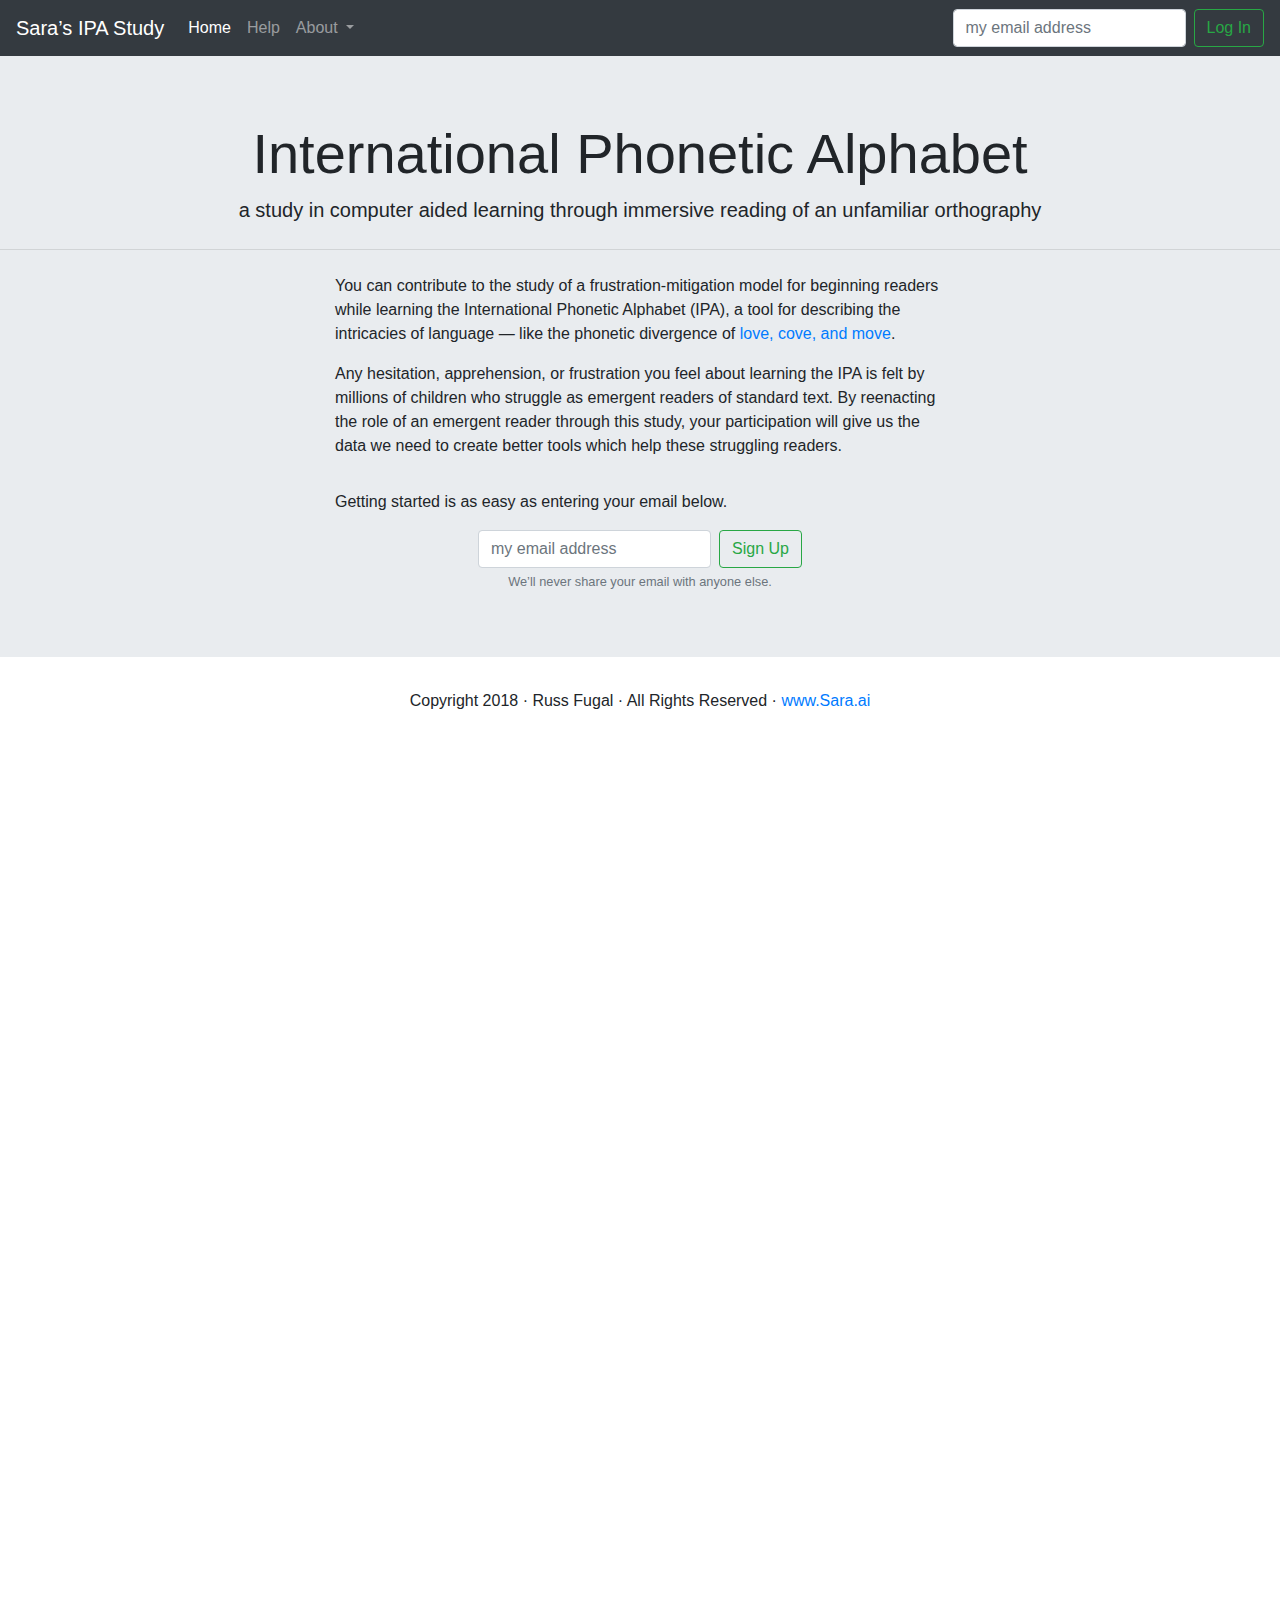
==== commit e47bc27a: "tweaks" ====
--- a/webpage/learning.html
+++ b/webpage/learning.html
@@ -6,8 +6,6 @@
 	<meta name="viewport" content="width=device-width, initial-scale=1">
 	<title>Sara&rsquo;s IPA Study</title>
 
-	<link href="css/style.css" rel="stylesheet">
-
 	<!-- Bootstrap -->
 	<link rel="stylesheet" href="https://maxcdn.bootstrapcdn.com/bootstrap/4.0.0/css/bootstrap.min.css" 
 		  integrity="sha384-Gn5384xqQ1aoWXA+058RXPxPg6fy4IWvTNh0E263XmFcJlSAwiGgFAW/dAiS6JXm" 
@@ -15,6 +13,8 @@
 
 	<!-- Animate.css https://daneden.github.io/animate.css/ -->
 	<link rel="stylesheet" href="https://cdnjs.cloudflare.com/ajax/libs/animate.css/3.5.2/animate.min.css">
+
+	<link href="css/style.css" rel="stylesheet">
 	
 	<!-- jQuery (necessary for Bootstrap's JavaScript plugins) --> 
 	<script src="https://code.jquery.com/jquery-3.3.1.min.js"></script>
@@ -80,32 +80,23 @@
 	<section id="aboutStudy_screen">
 	</section>
 	<section id="account_screen">
-		<div class="jumbotron jumbotron-fluid text-center">
-			<h1 class="display-4">Sorry, <span id="alias_display"></span>!</h1>
-			<p class="lead">we&rsquo;re not ready for you yet</p>
-			<div class="col-lg-6 offset-lg-3">
-				<p>We&rsquo;ll send an email when we are.</p>
-			</div>
-		</div>
 	</section>
 	<section id="learn_screen">
 		<div class="jumbotron jumbotron-fluid text-center">
 			<div id="learnImmersiveText" class="col-lg-6 offset-lg-3 mainReader">
 			</div>
-			<div id="firstReadingAssesment" class="col-lg-6 offset-lg-3 mainReader">
+			<div id="firstReadingAssessment" class="col-lg-6 offset-lg-3 mainReader">
 				<p class="lead">Chimamanda Ngozi Adichie</p>
 				<p>Chimamanda Ngozi Adichie was born on September 15, 1977, in Enugu, Nigeria. From an early age, Chimamanda was an avid reader, especially of books written by fellow Nigerian author, Chinua Achebe. Despite her early passion for literature, she did not initially want to be a writer. At first, she studied medicine in Nigeria and then decided to move to the United States to study communication and political science. It was not until attending graduate school that Chimamanda majored in creative writing.</p>
 				<p>Chimamanda Ngozi Adichie is now a famous author. One of her most popular novels is called Half of a Yellow Sun, which was published in 2006. It has since been adapted into a movie. This novel tells the story of three characters before and during Nigeria&rsquo;s Biafran War. This was a civil war that caused horrible famine throughout the country.</p>
 				<p>One of Chimamanda&rsquo;s more recent novels called Americanah focuses on a Nigerian girl&rsquo;s experience studying at an American college. While the protagonist&rsquo;s journey seems similar to Chimamanda&rsquo;s own journey, the author denies that she was writing about her own experience.</p>
 				<p>Chimamanda Ngozi Adichie has already won numerous awards for her writing. Currently, she lives part of the year in Nigeria and part of the year in the United States.</p>
-				<div class="lowerRightButton">
-					<div id="firstReadingAssesment_complete"
-							class="btn btn-outline-success my-2 my-sm-0 float-right">
-						Done
-					</div>
-				</div>
-			</div>
-			<div id="secondReadingAssesment" class="col-lg-6 offset-lg-3 mainReader">
+				<div id="firstReadingAssessment_complete" onClick="assesReadingComprehension()"
+						class="btn btn-outline-success my-2 my-sm-0 float-right">
+					Done
+				</div>
+			</div>
+			<div id="secondReadingAssessment" class="col-lg-6 offset-lg-3 mainReader">
 				<p class="lead">Making the Team</p>
 				<p>Tick-tock. Tick-tock.</p>
 				<p>Andreas watched the clock. It seemed to be moving very slowly. This was his last class of the day&mdash;biology. Usually, Andreas liked biology. He liked learning about all of the different plants. He liked understanding how animals survived in the wild. Usually, Andreas didn&rsquo;t want biology class to end. But today was different. Today there were tryouts for the basketball team after school.</p>
@@ -134,22 +125,20 @@
 				<p>&ldquo;What do you mean?&rdquo; asked Andreas. &ldquo;My name&rsquo;s not on there.&rdquo;</p>
 				<p>&ldquo;Yes it is! Didn&rsquo;t you look at the second sheet?&rdquo; asked Tyrell.</p>
 				<p>Andreas looked back at the list. Tyrell was right; there was a second sheet of paper underneath. Andreas lifted up the first sheet of paper and saw his name at the very top. He turned and gave Tyrell a high-five. They were going to be on the basketball team together.</p>
-				<div class="lowerRightButton">
-					<div id="secondReadingAssesment_complete"
-							class="btn btn-outline-success my-2 my-sm-0 float-right">
-						Done
-					</div>
+				<div id="secondReadingAssessment_complete" onClick="assesReadingComprehension()"
+						class="btn btn-outline-success my-2 my-sm-0 float-right">
+					Done
 				</div>
 			</div>
 			<div id="initialIpaKnowledge" class="col-lg-6 offset-lg-3 mainReader">
 				<p class="lead">IPA Knowledge</p>
 				<p>We are almost ready to start learning. Before beginning, we want to record your baseline knowledge of IPA. This is a closed book test&nbsp;&mdash; we want to measure how much you actually learn in the upcoming lessons, so your honesty is appreciated.</p>
 				<p>There are only 12 questions. Each question is multiple choice. If you don&rsquo;t know the answer, check the &ldquo;I&rsquo;m not sure&rdquo; box and then make a guess.</p>
-				<p>Remember, we are not testing you&nbsp;&mdash; we are testing our hypothesis. When you are ready to begin, click the <span style="color: #28a745">Begin IPA Assesment</span> button below.</p>
+				<p>Remember, we are not testing you&nbsp;&mdash; we are testing our hypothesis. When you are ready to begin, click the <span style="color: #28a745">Begin IPA Assessment</span> button below.</p>
 				<div class="">
 					<div id="initialIpaKnowledge_complete" onClick="assessInitialIpaKnowledge()"
 							class="btn btn-outline-success my-2 my-sm-0 float-right">
-						Begin IPA Assesment
+						Begin IPA Assessment
 					</div>
 				</div>
 			</div>
@@ -166,7 +155,7 @@
 					</div>
 				</div>
 			</div>
-			<div id="firstIpaAssesment" class="col-lg-6 offset-lg-3 mainReader">
+			<div id="firstIpaAssessment" class="col-lg-6 offset-lg-3 mainReader">
 				<p><span class="noWrapSpan">&#601;&#712;l&#618;s&#601;</span> &#618;z <span class="noWrapSpan">&#618;k&#712;sa&#618;t&#601;d</span> f&#596;r h&#604;r f&#604;rst de&#618; &#652;v skul. &#712;s&#652;m&#601;r w&#652;z f&#652;n, b&#652;t &#643;i <span class="noWrapSpan">&#712;&#596;l&#716;we&#618;z</span> la&#618;ks &#618;t w&#603;n skul st&#593;rts <span class="noWrapSpan">&#601;&#712;g&#603;n</span> &#618;n <span class="noWrapSpan">s&#603;p&#712;t&#603;mb&#601;r.</span> &#240;&#603;r w&#618;l &#712;pr&#593;b&#601;bli bi nu k&#618;dz &#618;n h&#604;r kl&#230;s. <span class="noWrapSpan">&#601;&#712;l&#618;s&#601;</span> la&#618;ks &#712;me&#618;k&#618;&#331; nu fr&#603;ndz.</p>
 				<p><span class="noWrapSpan">&#601;&#712;l&#618;s&#601;</span> &#952;&#618;&#331;ks &#601; l&#593;t <span class="noWrapSpan">&#601;&#712;ba&#650;t</span> w&#652;t &#643;i w&#593;nts tu w&#603;r &#593;n &#240;&#601; f&#604;rst de&#618; &#652;v skul. h&#604;r m&#593;m &#230;nd d&#230;d se&#618; f&#604;rst <span class="noWrapSpan">&#618;m&#712;pr&#603;&#643;&#601;nz</span> &#593;r <span class="noWrapSpan">&#618;m&#712;p&#596;rt&#601;nt,</span> so&#650; <span class="noWrapSpan">&#601;&#712;l&#618;s&#601;</span> w&#593;nts tu l&#650;k na&#618;s.</p>
 				<p><span class="noWrapSpan">&#601;&#712;l&#618;s&#601;</span> &#230;nd h&#604;r m&#593;m go&#650; tu &#240;&#601; <span class="noWrapSpan">d&#618;&#712;p&#593;rtm&#601;nt</span> st&#596;r tu g&#603;t h&#604;r nu klo&#650;&#240;z. &#240;e&#618; w&#596;k p&#230;st &#240;&#601; b&#596;&#618;z &#712;s&#603;k&#643;&#601;n. <span class="noWrapSpan">&#601;&#712;l&#618;s&#601;</span> siz &#601; ba&#650; ta&#618;. &#618;t h&#230;z blu &#230;nd p&#618;&#331;k stra&#618;ps, &#230;nd ta&#618;z <span class="noWrapSpan">&#601;&#712;ra&#650;nd</span> &#240;&#601; n&#603;k. <span class="noWrapSpan">&#601;&#712;l&#618;s&#601;</span> la&#618;ks &#618;t. no&#650;, &#643;i l&#652;vz &#618;t!</p>
@@ -195,13 +184,13 @@
 				<p><span class="noWrapSpan">&#601;&#712;l&#618;s&#601;</span> &#712;d&#652;z&#601;nt fil <span class="noWrapSpan">&#618;m&#712;b&#603;r&#601;st</span> <span class="noWrapSpan">&#716;&#603;ni&#712;m&#596;r.</span> &#643;i la&#618;ks &#712;bi&#618;&#331; <span class="noWrapSpan">kri&#712;e&#618;t&#618;v.</span> &#643;i k&#230;nt we&#618;t tu &#643;o&#650; h&#604;r ba&#650; ta&#618; tu h&#604;r &#593;rt &#712;ti&#679;&#601;r.</p>
 				<p>w&#603;n w&#652;n &#652;v h&#604;r <span class="noWrapSpan">&#712;kl&#230;&#716;sme&#618;ts</span> s&#603;z, &#8220;ba&#650; ta&#618;z &#593;r f&#596;r b&#596;&#618;z,&#8221; <span class="noWrapSpan">&#601;&#712;l&#618;s&#601;</span> s&#603;z, &#8220;ba&#650; ta&#618;z &#593;r f&#596;r <span class="noWrapSpan">&#712;&#603;vri&#716;w&#652;n.</span> <span class="noWrapSpan">&#601;&#712;sp&#603;&#643;li</span> &#618;f ju &#593;r <span class="noWrapSpan">kri&#712;e&#618;t&#618;v,</span> la&#618;k mi!&#8221;</p>
 				<div class="lowerRightButton">
-					<div id="firstIpaAssesment_complete"
+					<div id="firstIpaAssessment_complete"
 							class="btn btn-outline-success my-2 my-sm-0 float-right">
 						Done
 					</div>
 				</div>
 			</div>
-			<div id="secondIpaAssesment" class="col-lg-6 offset-lg-3 mainReader">
+			<div id="secondIpaAssessment" class="col-lg-6 offset-lg-3 mainReader">
 				<p>&#712;&#676;in&#601; l&#650;ks <span class="noWrapSpan">&#601;&#712;ra&#650;nd</span> h&#604;r nu <span class="noWrapSpan">&#712;b&#603;&#716;drum.</span> h&#604;r &#712;f&#230;m&#601;li b&#593;t &#240;&#618;s o&#650;ld <span class="noWrapSpan">ho&#650;&#712;t&#603;l</span> l&#230;st wik. &#643;iz st&#618;l &#712;g&#603;t&#618;&#331; juzd tu &#712;l&#618;v&#618;&#331; hir. &#240;&#601; s&#652;n &#618;z &#712;ra&#618;z&#618;&#331;, &#230;nd &#712;&#676;in&#601; p&#650;lz &#240;&#601; &#712;k&#652;v&#601;rz &#712;o&#650;v&#601;r h&#604;r h&#603;d.</p> 
 				<p>&#593;n h&#604;r &#712;dr&#603;s&#601;r, &#240;&#603;rz &#601; &#712;p&#596;rs&#601;l&#601;n d&#593;l &#618;n &#240;&#601; &#643;e&#618;p &#652;v &#601; f&#593;ks. &#618;ts &#712;mjuz&#618;k&#601;l. &#618;t ple&#618;z <span class="noWrapSpan">&#8220;&#712;pit&#601;r</span> &#230;nd &#240;&#601; w&#650;lf&#8221; w&#603;n ju w&#618;nd &#601; ki &#618;n &#240;&#601; b&#230;k. &#618;t ke&#618;m w&#618;&#240; &#240;&#601; <span class="noWrapSpan">ho&#650;&#712;t&#603;l.</span></p>
 				<p>&#712;&#676;in&#601; &#712;dr&#603;s&#601;z <span class="noWrapSpan">h&#601;r&#712;s&#603;lf</span> &#618;n &#676;inz &#230;nd h&#604;r &#712;fe&#618;v&#601;r&#618;t <span class="noWrapSpan">&#712;sw&#603;t&#716;&#643;&#604;rt.</span> &#240;&#601; <span class="noWrapSpan">ho&#650;&#712;t&#603;l</span> &#618;z &#712;kwa&#618;&#601;t. &#712;f&#593;&#240;&#601;r &#618;z <span class="noWrapSpan">&#596;l&#712;r&#603;di</span> a&#650;t b&#230;k. hiz &#712;w&#604;rk&#618;&#331; &#593;n &#712;f&#618;ks&#618;&#331; &#240;&#601; <span class="noWrapSpan">ho&#650;&#712;t&#603;l</span> so&#650; &#240;&#230;t g&#603;sts k&#230;n ste&#618; &#240;&#603;r sun. &#618;ts ta&#618;m tu h&#603;d tu skul.</p>
@@ -261,7 +250,7 @@
 				<p>&#8220;o&#650;, w&#618;l ju l&#650;k &#230;t &#240;&#230;t!&#8221; h&#604;r &#712;m&#652;&#240;&#601;r s&#603;z, &#712;p&#596;&#618;nt&#618;&#331; &#230;t &#240;&#601; w&#650;dz. &#8220;ha&#650; swit!&#8221;</p>
 				<p>&#593;n &#240;&#601; d&#604;rt p&#230;&#952; <span class="noWrapSpan">b&#618;&#712;ha&#618;nd</span> h&#604;r, &#601; &#712;f&#230;m&#601;li &#652;v &#712;f&#593;ks&#601;z &#618;z &#712;me&#618;k&#618;&#331; &#240;&#603;r we&#618; &#712;&#618;ntu &#240;&#601; w&#650;dz. &#712;&#676;in&#601; skw&#618;nts &#230;nd sw&#603;rz &#643;i siz &#712;m&#603;r&#601;l&#601;n &#230;nd <span class="noWrapSpan">m&#601;&#712;l&#618;nd&#601;,</span> dr&#603;st &#618;n &#712;f&#603;&#240;&#601;rz &#230;nd &#712;fa&#618;n&#601;riz, &#712;lid&#618;&#331; &#240;&#603;m ho&#650;m.</p>
 				<div class="lowerRightButton">
-					<div id="secondIpaAssesment_complete"
+					<div id="secondIpaAssessment_complete"
 							class="btn btn-outline-success my-2 my-sm-0 float-right">
 						Done
 					</div>
@@ -269,17 +258,17 @@
 			</div>
 		</div>
 	</section>
-	<div id="modal_firstReadingAssesment" class="modal"  tabindex="-1" role="dialog">
-		<div class="modal-dialog modal-dialog-centered" role="document">
-			<div class="modal-content">
-				<div class="modal-header">
-					<h5 id="firstReadingAssesment_title" class="modal-title">Reading Pace and Comprehension</h5>
-					<button type="button" class="close" data-dismiss="modal" aria-label="Close">
-						<span aria-hidden="true">&times;</span>
-					</button>
-				</div>
-				<div class="modal-body">
-					<div id="firstReadingAssesment_body" class="immersionInstructions">
+	<div id="modal_firstReadingAssessment" class="modal"  tabindex="-1" role="dialog">
+		<div class="modal-dialog modal-dialog-centered" role="document">
+			<div class="modal-content">
+				<div class="modal-header">
+					<h5 id="firstReadingAssessment_title" class="modal-title">Reading Pace and Comprehension</h5>
+					<button type="button" class="close" data-dismiss="modal" aria-label="Close">
+						<span aria-hidden="true">&times;</span>
+					</button>
+				</div>
+				<div class="modal-body">
+					<div id="firstReadingAssessment_body" class="immersionInstructions">
 						<p>Before you begin learning the International Phonetic Alphabet (IPA), we want to record a baseline to measure your learning against. We are not testing you&nbsp;&mdash; we are testing a method of aiding you in learning the IPA. After closing this pop-up, please read the text at your regular pace. There are a few questions about the text that you will need to answer when you are done.</p>
 						<p>A timer is started when you close this pop-up. Take the time you need, but if you are interupted please press the <span>Pause</span> button in the top right corner (or inside the collapsed menu on a smaller screen) to return to this pop-up.</p>
 						<p>When you have finished reading the entire text, please press the <span style="color: #28a745">Done</span> button in the lower right corner.</p>
@@ -291,17 +280,53 @@
 			</div>
 		</div>
 	</div>
-	<div id="modal_secondReadingAssesment" class="modal"  tabindex="-1" role="dialog">
-		<div class="modal-dialog modal-dialog-centered" role="document">
-			<div class="modal-content">
-				<div class="modal-header">
-					<h5 id="secondReadingAssesment_title" class="modal-title">Reading Pace and Comprehension</h5>
-					<button type="button" class="close" data-dismiss="modal" aria-label="Close">
-						<span aria-hidden="true">&times;</span>
-					</button>
-				</div>
-				<div class="modal-body">
-					<div id="secondReadingAssesment_body" class="immersionInstructions">
+	<div id="modal_ReadingAssessmentComprehension" class="modal" tabindex="-1" role="dialog">
+		<div class="modal-dialog modal-dialog-centered" role="document">
+			<div class="modal-content">
+				<div class="modal-header">
+					<h5 id="ReadingAssessmentComprehension_title" class="modal-title">Comprehension</h5>
+					<button type="button" class="close" data-dismiss="modal" aria-label="Close">
+						<span aria-hidden="true">&times;</span>
+					</button>
+				</div>
+				<div class="modal-body">
+					<div id="ReadingAssessmentComprehension_body" class="immersionInstructions">
+					</div>
+					<div id="ReadingAssessmentComprehension_options">
+						<div class="wordMatchLayout">
+							<input id="ReadingAssessmentComprehension_option1" 
+								   style="white-space: normal; text-align: left;" type="button" class="btn">
+						</div>
+						<div class="wordMatchLayout">
+							<input id="ReadingAssessmentComprehension_option2" 
+								   style="white-space: normal; text-align: left;" type="button" class="btn">
+						</div>
+						<div class="wordMatchLayout">
+							<input id="ReadingAssessmentComprehension_option3" 
+								   style="white-space: normal; text-align: left;" type="button" class="btn">
+						</div>
+						<div class="wordMatchLayout">
+							<input id="ReadingAssessmentComprehension_option4" 
+								   style="white-space: normal; text-align: left;" type="button" class="btn">
+						</div>
+					</div>
+				</div>
+				<div class="modal-footer" id="ReadingAssessmentComprehension_questionIndex">
+				</div>
+			</div>
+		</div>
+	</div>
+	<div id="modal_secondReadingAssessment" class="modal"  tabindex="-1" role="dialog">
+		<div class="modal-dialog modal-dialog-centered" role="document">
+			<div class="modal-content">
+				<div class="modal-header">
+					<h5 id="secondReadingAssessment_title" class="modal-title">Reading Pace and Comprehension</h5>
+					<button type="button" class="close" data-dismiss="modal" aria-label="Close">
+						<span aria-hidden="true">&times;</span>
+					</button>
+				</div>
+				<div class="modal-body">
+					<div id="secondReadingAssessment_body" class="immersionInstructions">
 						<p>Now that you are familiar with the interface, we have one more, slightly longer text for you to read. After closing this pop-up, please read the text at your regular pace. There are a few questions about the text that you will need to answer when you are done.</p>
 						<p>A timer is started when you close this pop-up. Take the time you need, but if you are interupted please press the <span>Pause</span> button in the top right corner (or inside the collapsed menu on a smaller screen) to return to this pop-up.</p>
 						<p>When you have finished reading the entire text, please press the <span style="color: #28a745">Done</span> button in the lower right corner.</p>
@@ -323,11 +348,12 @@
 					</button>
 				</div>
 				<div class="modal-body">
-					<div id="initialIpaKnowledge_body" class="immersionInstructions">
-					</div>
-					<label class="checkbox-inline immersionInstructions">
-						<input id="unsure_checkbox" type="checkbox">I&rsquo;m not sure
-					</label>
+					<div class="immersionInstructions">
+						<div id="initialIpaKnowledge_body"></div>
+						<div class="btn btn-info" id="unsure_checkbox" data-checked="unchecked">
+							&#x25EF;&nbsp;&nbsp;I&rsquo;m sure
+						</div>
+					</div>
 					<div id="initialIpaKnowledge_options">
 						<div class="wordMatchLayout">
 							<input id="initialIpaKnowledge_option1" type="button" class="btn">
@@ -363,8 +389,7 @@
 				<div class="modal-body">
 					<div id="immersionInstructions_body" class="immersionInstructions">
 						<p>This is an immersive text learning environment. After closing this pop-up, please click on each unfamiliar word for assistance on how to read the combination of IPA characters (we refer to this combination as a lexigram&nbsp;&mdash; a visual representation of a word).</p>
-						<p>In this study, we want to track your actual time on task. A timer is started when you close this pop-up. Remember, we are not testing you&nbsp;&mdash; we are testing the method. Take the time you need to learn, but if you are interupted please press the Pause button in the top right corner (or inside the collapsed menu on a smaller screen) to return to this pop-up.</p>
-						<p>When you have finished reading the entire text, please press the Done button in the lower right corner.</p>
+						<p>Remember, we are not testing you&nbsp;&mdash; we are testing the method. Take the time you need to learn, but if you are interupted please press the Pause button in the top right corner (or inside the collapsed menu on a smaller screen) to return to this pop-up.</p>
 					</div>
 				</div>
 				<div class="modal-footer">
@@ -373,17 +398,17 @@
 			</div>
 		</div>
 	</div>
-	<div id="modal_firstIpaAssesment" class="modal"  tabindex="-1" role="dialog">
-		<div class="modal-dialog modal-dialog-centered" role="document">
-			<div class="modal-content">
-				<div class="modal-header">
-					<h5 id="firstIpaAssesment_title" class="modal-title">Reading Pace and Comprehension</h5>
-					<button type="button" class="close" data-dismiss="modal" aria-label="Close">
-						<span aria-hidden="true">&times;</span>
-					</button>
-				</div>
-				<div class="modal-body">
-					<div id="firstIpaAssesment_body" class="immersionInstructions">
+	<div id="modal_firstIpaAssessment" class="modal"  tabindex="-1" role="dialog">
+		<div class="modal-dialog modal-dialog-centered" role="document">
+			<div class="modal-content">
+				<div class="modal-header">
+					<h5 id="firstIpaAssessment_title" class="modal-title">Reading Pace and Comprehension</h5>
+					<button type="button" class="close" data-dismiss="modal" aria-label="Close">
+						<span aria-hidden="true">&times;</span>
+					</button>
+				</div>
+				<div class="modal-body">
+					<div id="firstIpaAssessment_body" class="immersionInstructions">
 						<p>Now that you are familiar with the IPA, we want to measure your learning. This text will not have access to the immersive aide you&rsquo;ve been using. We are not testing you&nbsp;&mdash; we are testing the method we put you through. After closing this pop-up, please read the text as best you can. There are a few questions about the text that you will need to answer when you are done.</p>
 						<p>A timer is started when you close this pop-up. Take the time you need, but if you are interupted please press the <span>Pause</span> button in the top right corner (or inside the collapsed menu on a smaller screen) to return to this pop-up.</p>
 						<p>When you have finished reading the entire text, please press the <span style="color: #28a745">Done</span> button in the lower right corner.</p>
@@ -395,17 +420,17 @@
 			</div>
 		</div>
 	</div>
-	<div id="modal_secondIpaAssesment" class="modal"  tabindex="-1" role="dialog">
-		<div class="modal-dialog modal-dialog-centered" role="document">
-			<div class="modal-content">
-				<div class="modal-header">
-					<h5 id="secondIpaAssesment_title" class="modal-title">Reading Pace and Comprehension</h5>
-					<button type="button" class="close" data-dismiss="modal" aria-label="Close">
-						<span aria-hidden="true">&times;</span>
-					</button>
-				</div>
-				<div class="modal-body">
-					<div id="secondIpaAssesment_body" class="immersionInstructions">
+	<div id="modal_secondIpaAssessment" class="modal"  tabindex="-1" role="dialog">
+		<div class="modal-dialog modal-dialog-centered" role="document">
+			<div class="modal-content">
+				<div class="modal-header">
+					<h5 id="secondIpaAssessment_title" class="modal-title">Reading Pace and Comprehension</h5>
+					<button type="button" class="close" data-dismiss="modal" aria-label="Close">
+						<span aria-hidden="true">&times;</span>
+					</button>
+				</div>
+				<div class="modal-body">
+					<div id="secondIpaAssessment_body" class="immersionInstructions">
 						<p>That first reading should have had many familiar lexigrams. This second reading is a little longer, and has more unfamiliar lexigrams&nbsp;&mdash; you will need to use the recoding skills you&rsquo;ve developed. After closing this pop-up, please read the text as best you can. There are a few questions about the text that you will need to answer when you are done.</p>
 						<p>A timer is started when you close this pop-up. Take the time you need, but if you are interupted please press the <span>Pause</span> button in the top right corner (or inside the collapsed menu on a smaller screen) to return to this pop-up.</p>
 						<p>When you have finished reading the entire text, please press the <span style="color: #28a745">Done</span> button in the lower right corner.</p>
--- a/webpage/css/style.css
+++ b/webpage/css/style.css
@@ -2,19 +2,19 @@
 /* CSS Document */
 
 .wordMatchLayout {
-	margin: 8pt auto 8pt 24pt;
+	margin: 8pt 24pt 8pt 24pt;
 }
 .phonemeMap {
-	margin: 8pt auto 8pt 24pt;
+	margin: 8pt 24pt 8pt 24pt;
 }
 .phonemeItem {
-	margin: 8pt auto 8pt 24pt;
+	margin: 8pt 24pt 8pt 24pt;
 }
 .immersionInstructions {
-	margin: 8pt auto 8pt 24pt;
+	margin: 8pt 24pt 8pt 24pt;
 }
 .wordReveal {
-	margin: 8pt auto 8pt 24pt;
+	margin: 8pt 24pt 8pt 24pt;
 }
 .interacted {
 	color: red;
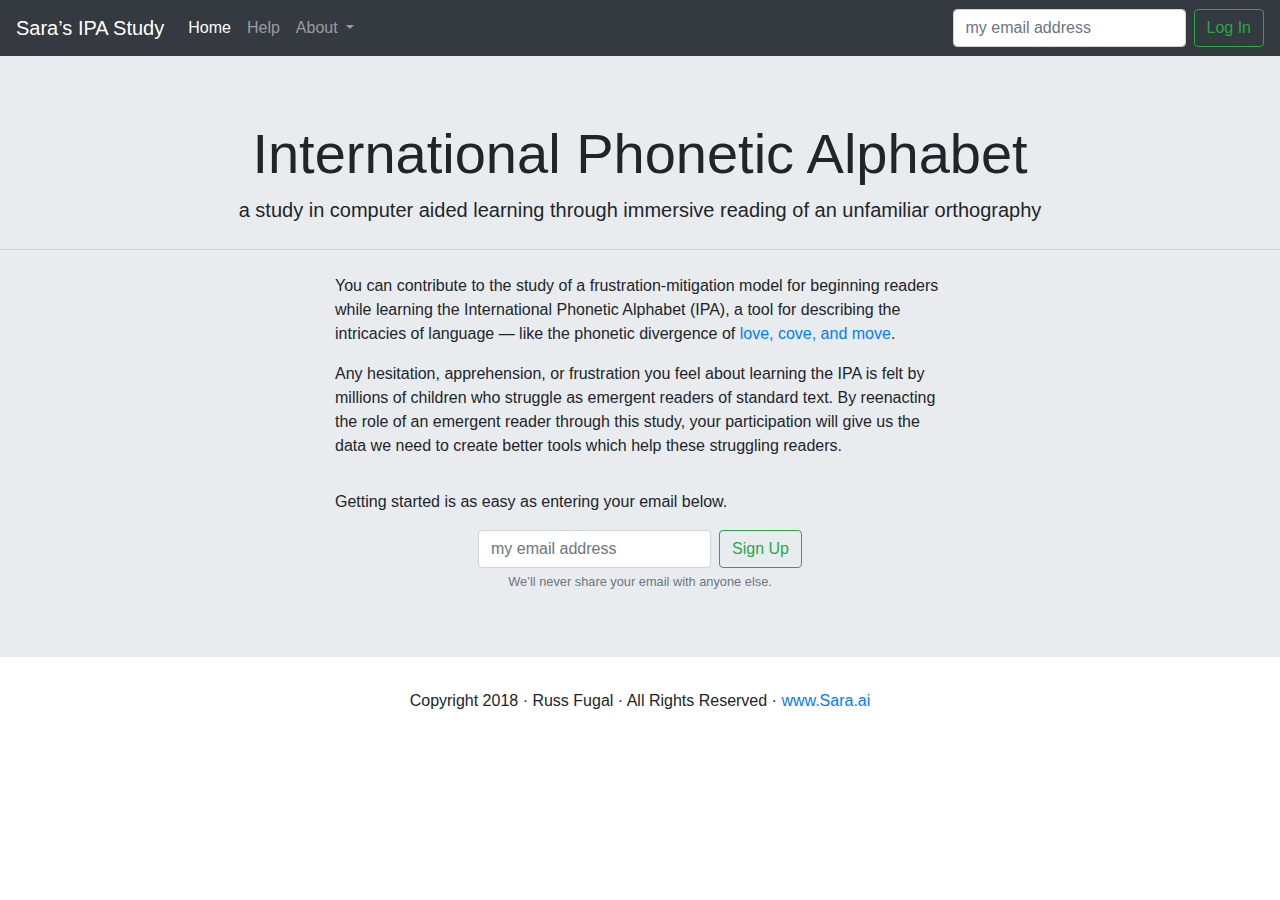
==== commit e2825507: "first prototype" ====
--- a/webpage/learning.html
+++ b/webpage/learning.html
@@ -50,7 +50,7 @@
 					</li>
 					<li class="nav-item">
 						<a class="nav-link" data-toggle="collapse" data-target="#navbarSupportedContent"
-							onClick="loadLearn()" href="#">Help</a>
+							href="#">Help</a>
 					</li>
 					<li class="nav-item dropdown">
 						<a class="nav-link dropdown-toggle" href="#" id="navbarDropdown" role="button" data-toggle="dropdown" aria-haspopup="true" aria-expanded="false">
@@ -258,7 +258,7 @@
 			</div>
 		</div>
 	</section>
-	<div id="modal_firstReadingAssessment" class="modal"  tabindex="-1" role="dialog">
+	<div id="modal_firstReadingAssessment" class="modal timedLearning"  tabindex="-1" role="dialog">
 		<div class="modal-dialog modal-dialog-centered" role="document">
 			<div class="modal-content">
 				<div class="modal-header">
@@ -316,7 +316,7 @@
 			</div>
 		</div>
 	</div>
-	<div id="modal_secondReadingAssessment" class="modal"  tabindex="-1" role="dialog">
+	<div id="modal_secondReadingAssessment" class="modal timedLearning"  tabindex="-1" role="dialog">
 		<div class="modal-dialog modal-dialog-centered" role="document">
 			<div class="modal-content">
 				<div class="modal-header">
@@ -377,7 +377,7 @@
 			</div>
 		</div>
 	</div>
-	<div id="modal_immersionInstructions" class="modal"  tabindex="-1" role="dialog">
+	<div id="modal_immersionInstructions" class="modal timedLearning"  tabindex="-1" role="dialog">
 		<div class="modal-dialog modal-dialog-centered" role="document">
 			<div class="modal-content">
 				<div class="modal-header">
@@ -398,7 +398,7 @@
 			</div>
 		</div>
 	</div>
-	<div id="modal_firstIpaAssessment" class="modal"  tabindex="-1" role="dialog">
+	<div id="modal_firstIpaAssessment" class="modal timedLearning"  tabindex="-1" role="dialog">
 		<div class="modal-dialog modal-dialog-centered" role="document">
 			<div class="modal-content">
 				<div class="modal-header">
@@ -420,7 +420,7 @@
 			</div>
 		</div>
 	</div>
-	<div id="modal_secondIpaAssessment" class="modal"  tabindex="-1" role="dialog">
+	<div id="modal_secondIpaAssessment" class="modal timedLearning"  tabindex="-1" role="dialog">
 		<div class="modal-dialog modal-dialog-centered" role="document">
 			<div class="modal-content">
 				<div class="modal-header">
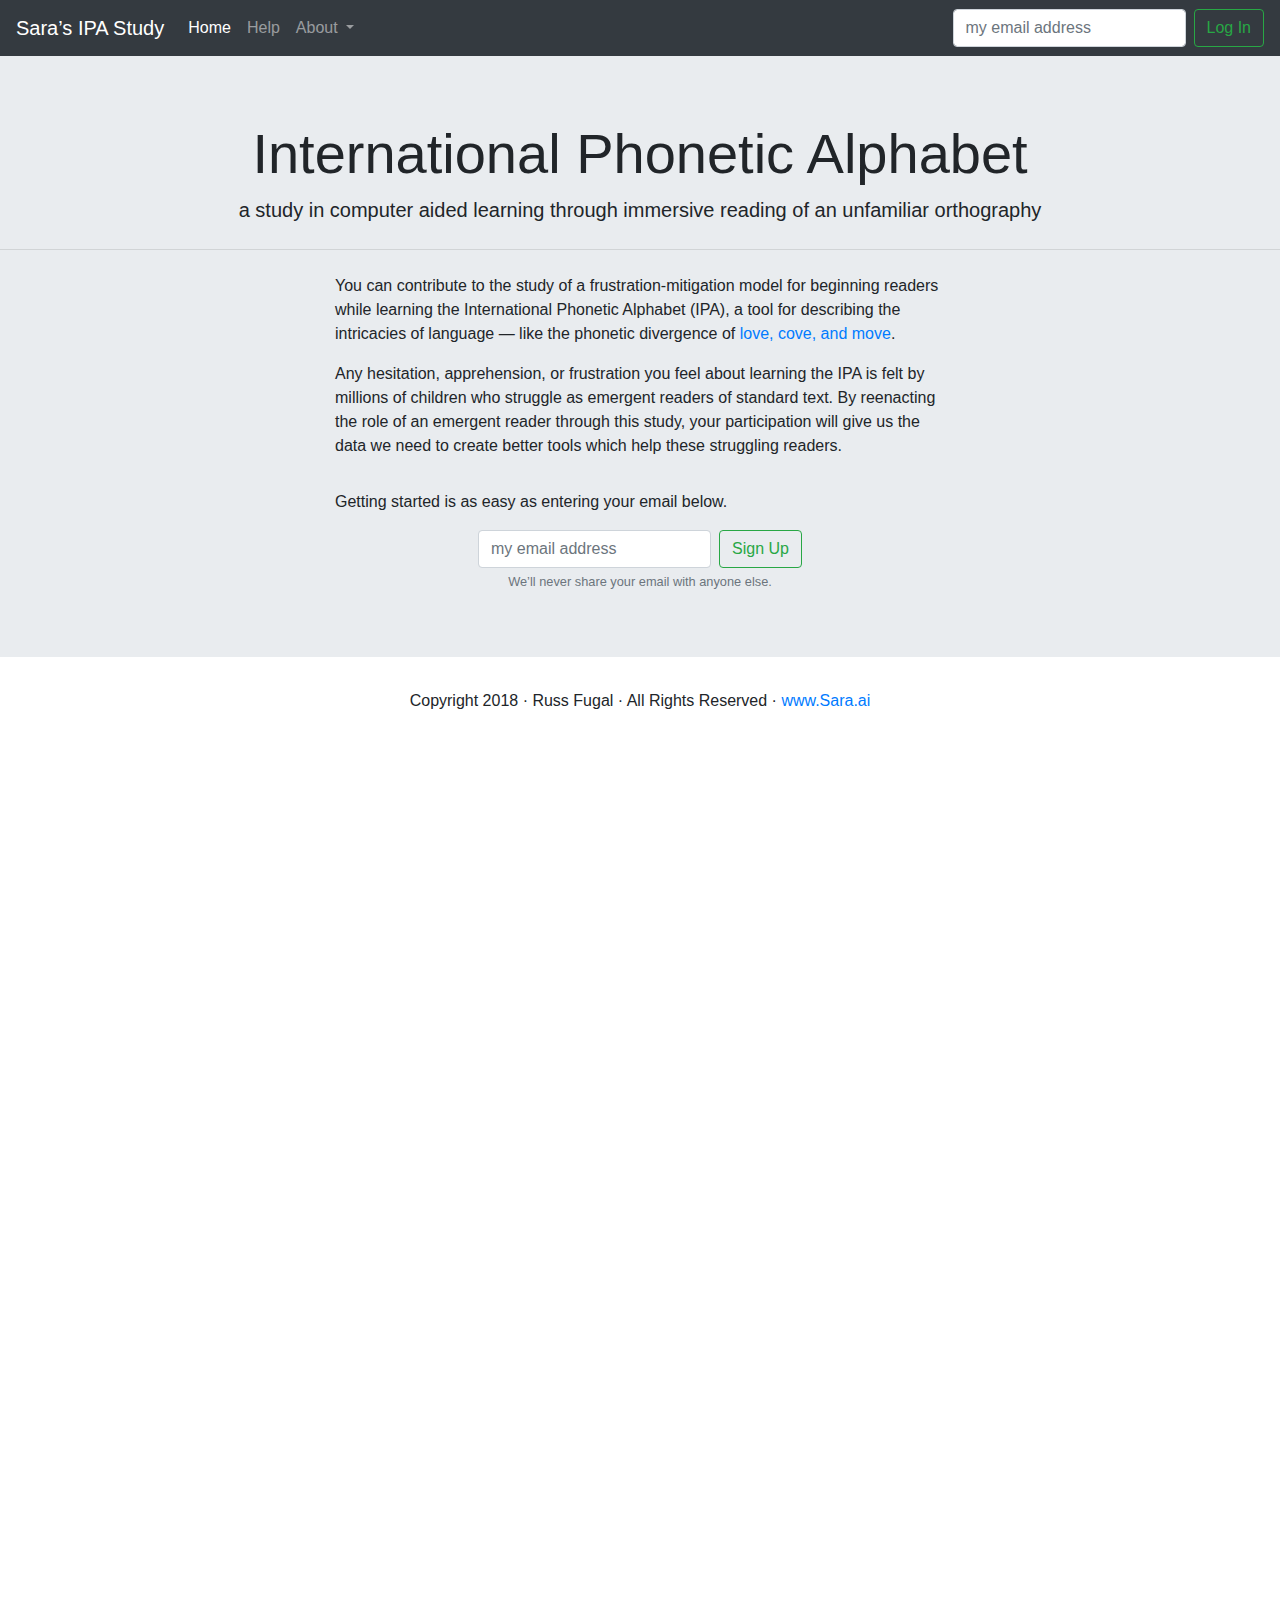
==== commit 9c9ee6dd: "a few changes" ====
--- a/webpage/learning.html
+++ b/webpage/learning.html
@@ -50,7 +50,7 @@
 					</li>
 					<li class="nav-item">
 						<a class="nav-link" data-toggle="collapse" data-target="#navbarSupportedContent"
-							href="#">Help</a>
+							onClick="openLearningModal()" href="#">Help</a>
 					</li>
 					<li class="nav-item dropdown">
 						<a class="nav-link dropdown-toggle" href="#" id="navbarDropdown" role="button" data-toggle="dropdown" aria-haspopup="true" aria-expanded="false">
@@ -83,6 +83,8 @@
 	</section>
 	<section id="learn_screen">
 		<div class="jumbotron jumbotron-fluid text-center">
+			<div id="loadingNext" class="col-lg-6 offset-lg-3 mainReader">
+			</div>
 			<div id="learnImmersiveText" class="col-lg-6 offset-lg-3 mainReader">
 			</div>
 			<div id="firstReadingAssessment" class="col-lg-6 offset-lg-3 mainReader">
@@ -136,7 +138,7 @@
 				<p>There are only 12 questions. Each question is multiple choice. If you don&rsquo;t know the answer, check the &ldquo;I&rsquo;m not sure&rdquo; box and then make a guess.</p>
 				<p>Remember, we are not testing you&nbsp;&mdash; we are testing our hypothesis. When you are ready to begin, click the <span style="color: #28a745">Begin IPA Assessment</span> button below.</p>
 				<div class="">
-					<div id="initialIpaKnowledge_complete" onClick="assessInitialIpaKnowledge()"
+					<div id="initialIpaKnowledge_complete" onClick="assessIpaKnowledge()"
 							class="btn btn-outline-success my-2 my-sm-0 float-right">
 						Begin IPA Assessment
 					</div>
@@ -183,11 +185,9 @@
 				<p>&#8220;a&#618; la&#618;k j&#650;&#601;r ba&#650; ta&#618;!&#8221; &#240;i &#712;o&#650;ld&#601;r g&#604;rl s&#603;z. &#8220;&#618;t &#618;z &#712;v&#603;ri kul. ju m&#652;st bi &#712;v&#603;ri <span class="noWrapSpan">kri&#712;e&#618;t&#618;v.&#8221;</span></p>
 				<p><span class="noWrapSpan">&#601;&#712;l&#618;s&#601;</span> &#712;d&#652;z&#601;nt fil <span class="noWrapSpan">&#618;m&#712;b&#603;r&#601;st</span> <span class="noWrapSpan">&#716;&#603;ni&#712;m&#596;r.</span> &#643;i la&#618;ks &#712;bi&#618;&#331; <span class="noWrapSpan">kri&#712;e&#618;t&#618;v.</span> &#643;i k&#230;nt we&#618;t tu &#643;o&#650; h&#604;r ba&#650; ta&#618; tu h&#604;r &#593;rt &#712;ti&#679;&#601;r.</p>
 				<p>w&#603;n w&#652;n &#652;v h&#604;r <span class="noWrapSpan">&#712;kl&#230;&#716;sme&#618;ts</span> s&#603;z, &#8220;ba&#650; ta&#618;z &#593;r f&#596;r b&#596;&#618;z,&#8221; <span class="noWrapSpan">&#601;&#712;l&#618;s&#601;</span> s&#603;z, &#8220;ba&#650; ta&#618;z &#593;r f&#596;r <span class="noWrapSpan">&#712;&#603;vri&#716;w&#652;n.</span> <span class="noWrapSpan">&#601;&#712;sp&#603;&#643;li</span> &#618;f ju &#593;r <span class="noWrapSpan">kri&#712;e&#618;t&#618;v,</span> la&#618;k mi!&#8221;</p>
-				<div class="lowerRightButton">
-					<div id="firstIpaAssessment_complete"
-							class="btn btn-outline-success my-2 my-sm-0 float-right">
-						Done
-					</div>
+				<div id="firstIpaAssessment_complete" onClick="assesReadingComprehension()"
+						class="btn btn-outline-success my-2 my-sm-0 float-right">
+					Done
 				</div>
 			</div>
 			<div id="secondIpaAssessment" class="col-lg-6 offset-lg-3 mainReader">
@@ -249,12 +249,24 @@
 				<p>&#8220;a&#618;&#8230; do&#650;nt &#712;r&#618;li <span class="noWrapSpan">r&#618;&#712;m&#603;mb&#601;r,&#8221;</span> &#712;&#676;in&#601; s&#603;z, &#712;r&#652;b&#618;&#331; &#601; &#712;pe&#618;nf&#601;l l&#652;mp &#593;n h&#604;r &#712;f&#596;rh&#603;d.</p>
 				<p>&#8220;o&#650;, w&#618;l ju l&#650;k &#230;t &#240;&#230;t!&#8221; h&#604;r &#712;m&#652;&#240;&#601;r s&#603;z, &#712;p&#596;&#618;nt&#618;&#331; &#230;t &#240;&#601; w&#650;dz. &#8220;ha&#650; swit!&#8221;</p>
 				<p>&#593;n &#240;&#601; d&#604;rt p&#230;&#952; <span class="noWrapSpan">b&#618;&#712;ha&#618;nd</span> h&#604;r, &#601; &#712;f&#230;m&#601;li &#652;v &#712;f&#593;ks&#601;z &#618;z &#712;me&#618;k&#618;&#331; &#240;&#603;r we&#618; &#712;&#618;ntu &#240;&#601; w&#650;dz. &#712;&#676;in&#601; skw&#618;nts &#230;nd sw&#603;rz &#643;i siz &#712;m&#603;r&#601;l&#601;n &#230;nd <span class="noWrapSpan">m&#601;&#712;l&#618;nd&#601;,</span> dr&#603;st &#618;n &#712;f&#603;&#240;&#601;rz &#230;nd &#712;fa&#618;n&#601;riz, &#712;lid&#618;&#331; &#240;&#603;m ho&#650;m.</p>
-				<div class="lowerRightButton">
-					<div id="secondIpaAssessment_complete"
-							class="btn btn-outline-success my-2 my-sm-0 float-right">
-						Done
-					</div>
-				</div>
+				<div id="secondIpaAssessment_complete"  onClick="assesReadingComprehension()"
+						class="btn btn-outline-success my-2 my-sm-0 float-right">
+					Done
+				</div>
+			</div>
+			<div id="finalIpaKnowledge" class="col-lg-6 offset-lg-3 mainReader">
+				<p class="lead">You did it!</p>
+				<p>We&rsquo;re almost done with you; thank you so much for sticking with us. Now we just have three sections to check how effective this tool has been: two reading assessments, just like the two you just after signing in the first time, but this time in IPA; and another IPA test, just like the one you took when we started. This is a closed book test&nbsp;&mdash; we want to measure how much you actually learned in the previous lessons, so your honesty is appreciated.</p>
+				<p>There are only 12 questions. Each question is multiple choice. If you don&rsquo;t know the answer, check the &ldquo;I&rsquo;m not sure&rdquo; box and then make a guess.</p>
+				<p>When you are ready to begin, click the <span style="color: #28a745">Begin IPA Assessment</span> button below.</p>
+				<div id="initialIpaKnowledge_complete" onClick="assessIpaKnowledge()"
+						class="btn btn-outline-success my-2 my-sm-0 float-right">
+					Begin IPA Assessment
+				</div>
+			</div>
+			<div id="finalScreen" class="col-lg-6 offset-lg-3 mainReader">
+				<p class="lead">Thank you so much!</p>
+				<p>You&rsquo;ve completed you&rsquo;re portion. Now we&rsquo;ll let you know when we complete ours.</p>
 			</div>
 		</div>
 	</section>
@@ -270,7 +282,7 @@
 				<div class="modal-body">
 					<div id="firstReadingAssessment_body" class="immersionInstructions">
 						<p>Before you begin learning the International Phonetic Alphabet (IPA), we want to record a baseline to measure your learning against. We are not testing you&nbsp;&mdash; we are testing a method of aiding you in learning the IPA. After closing this pop-up, please read the text at your regular pace. There are a few questions about the text that you will need to answer when you are done.</p>
-						<p>A timer is started when you close this pop-up. Take the time you need, but if you are interupted please press the <span>Pause</span> button in the top right corner (or inside the collapsed menu on a smaller screen) to return to this pop-up.</p>
+						<p>A timer is started when you close this pop-up. Take the time you need, but if you are interupted please click <span>Help</span> in the top menu (or inside the collapsed menu on a smaller screen) to return to this pop-up.</p>
 						<p>When you have finished reading the entire text, please press the <span style="color: #28a745">Done</span> button in the lower right corner.</p>
 					</div>
 				</div>
@@ -327,8 +339,8 @@
 				</div>
 				<div class="modal-body">
 					<div id="secondReadingAssessment_body" class="immersionInstructions">
-						<p>Now that you are familiar with the interface, we have one more, slightly longer text for you to read. After closing this pop-up, please read the text at your regular pace. There are a few questions about the text that you will need to answer when you are done.</p>
-						<p>A timer is started when you close this pop-up. Take the time you need, but if you are interupted please press the <span>Pause</span> button in the top right corner (or inside the collapsed menu on a smaller screen) to return to this pop-up.</p>
+						<p>Now that you are familiar with the interface, we have one more, slightly longer text for you to read. It should take you about <span id="secondReadingAssessmentDuration">a few</span> minutes to read. There are a few questions about the text that you will need to answer when you are done.</p>
+						<p>A timer is started when you close this pop-up. If you are interupted please click <span>Help</span> in the top menu (or inside the collapsed menu on a smaller screen) to return to this pop-up.</p>
 						<p>When you have finished reading the entire text, please press the <span style="color: #28a745">Done</span> button in the lower right corner.</p>
 					</div>
 				</div>
@@ -388,8 +400,9 @@
 				</div>
 				<div class="modal-body">
 					<div id="immersionInstructions_body" class="immersionInstructions">
-						<p>This is an immersive text learning environment. After closing this pop-up, please click on each unfamiliar word for assistance on how to read the combination of IPA characters (we refer to this combination as a lexigram&nbsp;&mdash; a visual representation of a word).</p>
-						<p>Remember, we are not testing you&nbsp;&mdash; we are testing the method. Take the time you need to learn, but if you are interupted please press the Pause button in the top right corner (or inside the collapsed menu on a smaller screen) to return to this pop-up.</p>
+						<p>This section should take you about <span id="immersiveTextDuration">a few minutes</span> to read.</p>
+						<p>This is an immersive text learning environment. You may click on any unfamiliar word outside this pop-up for assistance on how to read the combination of IPA characters (we refer to this combination as a <strong>lexigram</strong>&nbsp;&mdash; a visual representation of a word).</p>
+						<p>Remember, we are not testing you&nbsp;&mdash; we are testing the method. Take the time you need to learn, but if you are interupted please click <span>Help</span> in the top menu (or inside the collapsed menu on a smaller screen) to return to this pop-up.</p>
 					</div>
 				</div>
 				<div class="modal-footer">
@@ -410,7 +423,7 @@
 				<div class="modal-body">
 					<div id="firstIpaAssessment_body" class="immersionInstructions">
 						<p>Now that you are familiar with the IPA, we want to measure your learning. This text will not have access to the immersive aide you&rsquo;ve been using. We are not testing you&nbsp;&mdash; we are testing the method we put you through. After closing this pop-up, please read the text as best you can. There are a few questions about the text that you will need to answer when you are done.</p>
-						<p>A timer is started when you close this pop-up. Take the time you need, but if you are interupted please press the <span>Pause</span> button in the top right corner (or inside the collapsed menu on a smaller screen) to return to this pop-up.</p>
+						<p>A timer is started when you close this pop-up. Take the time you need, but if you are interupted please click <span>Help</span> in the top menu (or inside the collapsed menu on a smaller screen) to return to this pop-up.</p>
 						<p>When you have finished reading the entire text, please press the <span style="color: #28a745">Done</span> button in the lower right corner.</p>
 					</div>
 				</div>
@@ -432,7 +445,7 @@
 				<div class="modal-body">
 					<div id="secondIpaAssessment_body" class="immersionInstructions">
 						<p>That first reading should have had many familiar lexigrams. This second reading is a little longer, and has more unfamiliar lexigrams&nbsp;&mdash; you will need to use the recoding skills you&rsquo;ve developed. After closing this pop-up, please read the text as best you can. There are a few questions about the text that you will need to answer when you are done.</p>
-						<p>A timer is started when you close this pop-up. Take the time you need, but if you are interupted please press the <span>Pause</span> button in the top right corner (or inside the collapsed menu on a smaller screen) to return to this pop-up.</p>
+						<p>A timer is started when you close this pop-up. Take the time you need, but if you are interupted please click <span>Help</span> in the top menu (or inside the collapsed menu on a smaller screen) to return to this pop-up.</p>
 						<p>When you have finished reading the entire text, please press the <span style="color: #28a745">Done</span> button in the lower right corner.</p>
 					</div>
 				</div>
--- a/webpage/css/style.css
+++ b/webpage/css/style.css
@@ -1,19 +1,9 @@
 @charset "utf-8";
 /* CSS Document */
-
-.wordMatchLayout {
-	margin: 8pt 24pt 8pt 24pt;
+.phonemeMapSpan:hover, .wordRevealSpan:hover, .wordMatchSpan:hover {
+	color: #28a745;
 }
-.phonemeMap {
-	margin: 8pt 24pt 8pt 24pt;
-}
-.phonemeItem {
-	margin: 8pt 24pt 8pt 24pt;
-}
-.immersionInstructions {
-	margin: 8pt 24pt 8pt 24pt;
-}
-.wordReveal {
+.wordMatchLayout, .phonemeMap, .phonemeItem, .immersionInstructions, .wordReveal {
 	margin: 8pt 24pt 8pt 24pt;
 }
 .interacted {
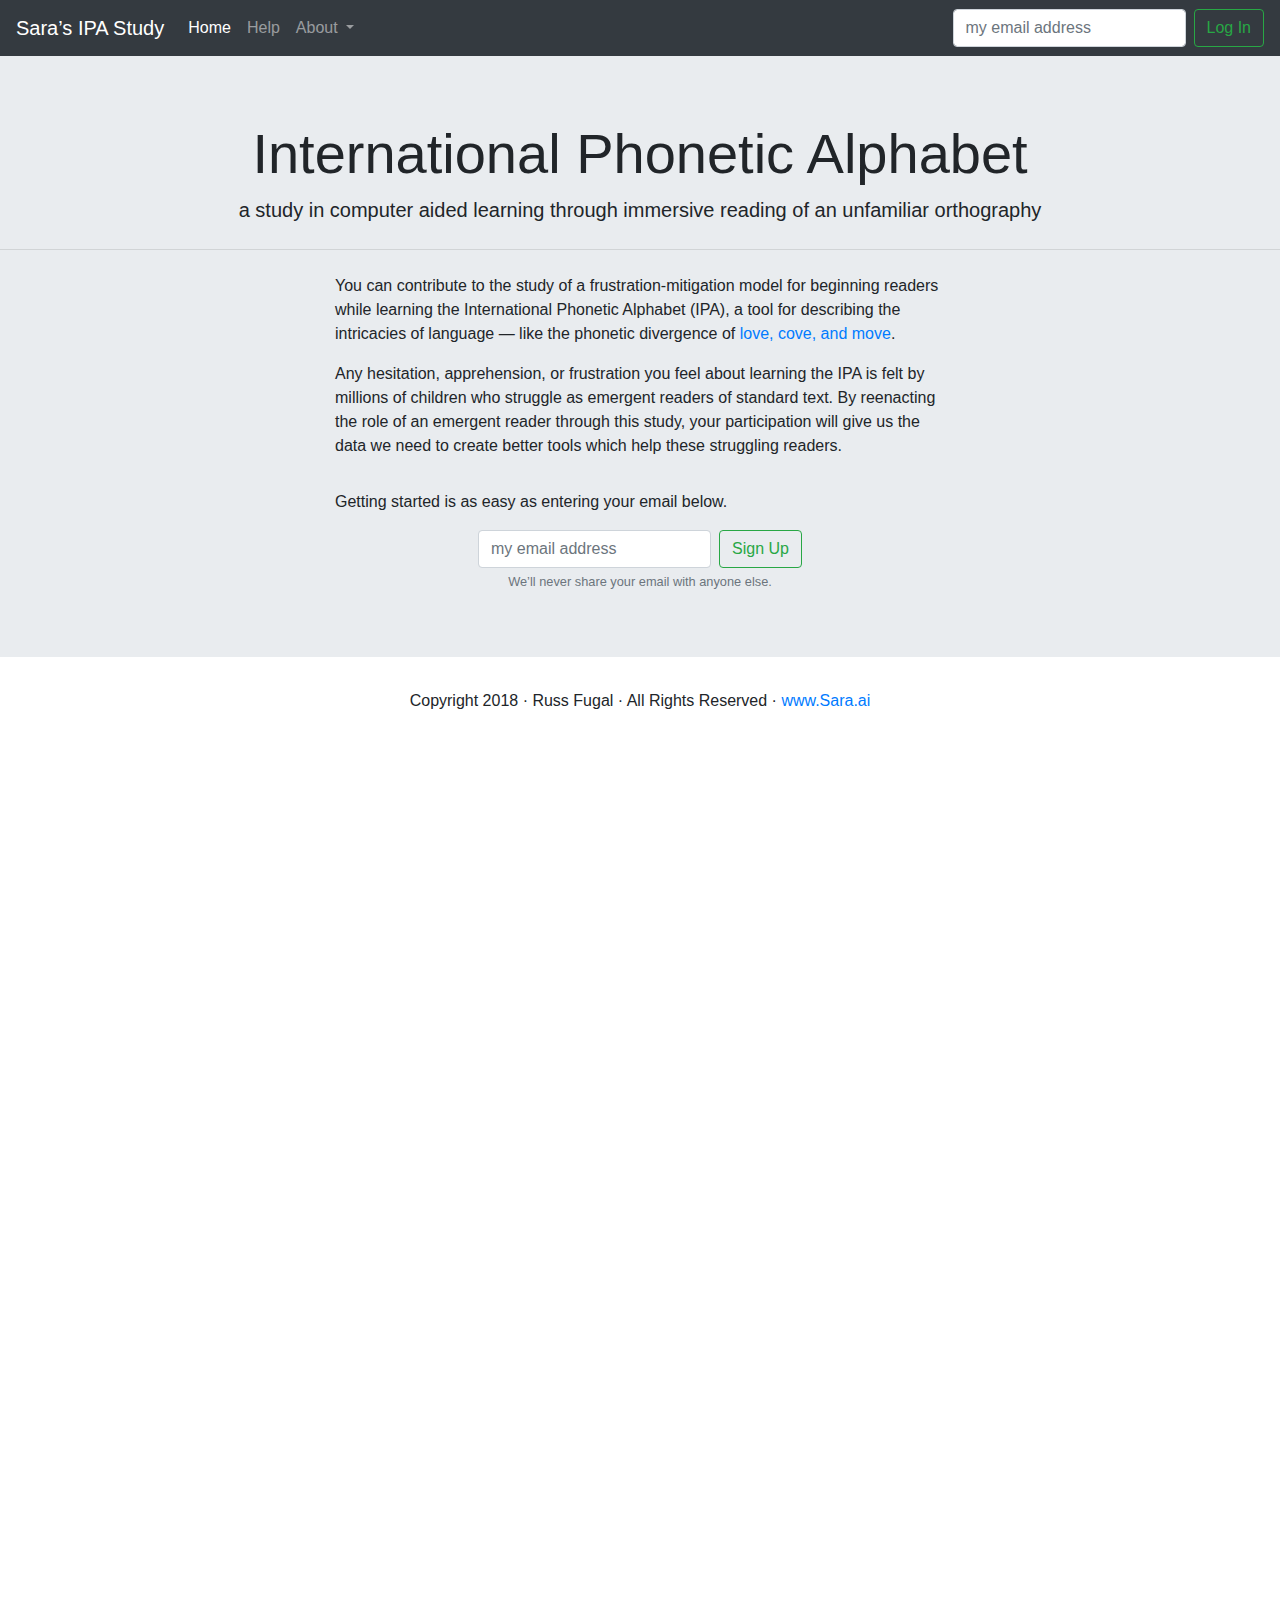
==== commit d04e2d2e: "incremental fixes" ====
--- a/webpage/learning.html
+++ b/webpage/learning.html
@@ -5,6 +5,22 @@
 	<meta http-equiv="X-UA-Compatible" content="IE=edge">
 	<meta name="viewport" content="width=device-width, initial-scale=1">
 	<title>Sara&rsquo;s IPA Study</title>
+
+	<!-- favicon -->
+	<link rel="apple-touch-icon" sizes="57x57" href="http://www.sara.ai/favicon/apple-icon-57x57.png">
+	<link rel="apple-touch-icon" sizes="60x60" href="http://www.sara.ai/favicon/apple-icon-60x60.png">
+	<link rel="apple-touch-icon" sizes="72x72" href="http://www.sara.ai/favicon/apple-icon-72x72.png">
+	<link rel="apple-touch-icon" sizes="76x76" href="http://www.sara.ai/favicon/apple-icon-76x76.png">
+	<link rel="apple-touch-icon" sizes="114x114" href="http://www.sara.ai/favicon/apple-icon-114x114.png">
+	<link rel="apple-touch-icon" sizes="120x120" href="http://www.sara.ai/favicon/apple-icon-120x120.png">
+	<link rel="apple-touch-icon" sizes="144x144" href="http://www.sara.ai/favicon/apple-icon-144x144.png">
+	<link rel="apple-touch-icon" sizes="152x152" href="http://www.sara.ai/favicon/apple-icon-152x152.png">
+	<link rel="apple-touch-icon" sizes="180x180" href="http://www.sara.ai/favicon/apple-icon-180x180.png">
+	<link rel="icon" type="image/png" sizes="192x192"  href="http://www.sara.ai/favicon/android-icon-192x192.png">
+	<link rel="icon" type="image/png" sizes="32x32" href="http://www.sara.ai/favicon/favicon-32x32.png">
+	<link rel="icon" type="image/png" sizes="96x96" href="http://www.sara.ai/favicon/favicon-96x96.png">
+	<link rel="icon" type="image/png" sizes="16x16" href="http://www.sara.ai/favicon/favicon-16x16.png">
+	<link rel="manifest" href="http://www.sara.ai/favicon/manifest.json">
 
 	<!-- Bootstrap -->
 	<link rel="stylesheet" href="https://maxcdn.bootstrapcdn.com/bootstrap/4.0.0/css/bootstrap.min.css" 
@@ -38,10 +54,11 @@
 <header>
 	<nav class="navbar fixed-top navbar-expand-lg navbar-dark bg-dark">
 		<div class="container">
-			<a class="navbar-brand" onClick="loadSplash()" href="#">Sara&rsquo;s IPA Study</a>
 			<button class="navbar-toggler" type="button" data-toggle="collapse" data-target="#navbarSupportedContent" aria-controls="navbarSupportedContent" aria-expanded="false" aria-label="Toggle navigation">
 			<span class="navbar-toggler-icon"></span>
 			</button>
+			<a class="navbar-brand" onClick="loadSplash()" href="#">Sara&rsquo;s IPA Study</a>
+			<a id="timeLapsed" class="nav-link" onClick="openLearningModal()" href="#">0:00</a>
 			<div class="collapse navbar-collapse" id="navbarSupportedContent">
 				<ul class="navbar-nav mr-auto">
 					<li class="nav-item active">
@@ -134,8 +151,8 @@
 			</div>
 			<div id="initialIpaKnowledge" class="col-lg-6 offset-lg-3 mainReader">
 				<p class="lead">IPA Knowledge</p>
-				<p>We are almost ready to start learning. Before beginning, we want to record your baseline knowledge of IPA. This is a closed book test&nbsp;&mdash; we want to measure how much you actually learn in the upcoming lessons, so your honesty is appreciated.</p>
-				<p>There are only 12 questions. Each question is multiple choice. If you don&rsquo;t know the answer, check the &ldquo;I&rsquo;m not sure&rdquo; box and then make a guess.</p>
+				<p>You are almost ready to start learning. Before beginning, we want to record your baseline knowledge of IPA. This is a closed book test&nbsp;&mdash; we want to measure how much you actually learn in the upcoming lessons, so your honesty is appreciated. There are only 12 questions. Each question is multiple choice.</p>
+				<p>For each question, if you don&rsquo;t know the answer please check the &ldquo;I&rsquo;m not sure&rdquo; box and then make a guess.</p>
 				<p>Remember, we are not testing you&nbsp;&mdash; we are testing our hypothesis. When you are ready to begin, click the <span style="color: #28a745">Begin IPA Assessment</span> button below.</p>
 				<div class="">
 					<div id="initialIpaKnowledge_complete" onClick="assessIpaKnowledge()"
@@ -282,7 +299,7 @@
 				<div class="modal-body">
 					<div id="firstReadingAssessment_body" class="immersionInstructions">
 						<p>Before you begin learning the International Phonetic Alphabet (IPA), we want to record a baseline to measure your learning against. We are not testing you&nbsp;&mdash; we are testing a method of aiding you in learning the IPA. After closing this pop-up, please read the text at your regular pace. There are a few questions about the text that you will need to answer when you are done.</p>
-						<p>A timer is started when you close this pop-up. Take the time you need, but if you are interupted please click <span>Help</span> in the top menu (or inside the collapsed menu on a smaller screen) to return to this pop-up.</p>
+						<p>A timer is started when you close this pop-up. Take the time you need, but if you are interupted please click on the timer (<span style="color: red;">0:00</span>) in the top menu to return to this pop-up.</p>
 						<p>When you have finished reading the entire text, please press the <span style="color: #28a745">Done</span> button in the lower right corner.</p>
 					</div>
 				</div>
@@ -339,9 +356,8 @@
 				</div>
 				<div class="modal-body">
 					<div id="secondReadingAssessment_body" class="immersionInstructions">
-						<p>Now that you are familiar with the interface, we have one more, slightly longer text for you to read. It should take you about <span id="secondReadingAssessmentDuration">a few</span> minutes to read. There are a few questions about the text that you will need to answer when you are done.</p>
-						<p>A timer is started when you close this pop-up. If you are interupted please click <span>Help</span> in the top menu (or inside the collapsed menu on a smaller screen) to return to this pop-up.</p>
-						<p>When you have finished reading the entire text, please press the <span style="color: #28a745">Done</span> button in the lower right corner.</p>
+						<p>Now that you are familiar with the interface, we have a short story for you to read. It should take you about <span id="secondReadingAssessmentDuration">a few minutes</span> to read. There are a few questions about the text that you will need to answer when you are done.</p>
+						<p>If you are interupted please click on the timer (<span style="color: red;">0:00</span>) in the top menu to return to this pop-up.</p>
 					</div>
 				</div>
 				<div class="modal-footer">
@@ -401,8 +417,8 @@
 				<div class="modal-body">
 					<div id="immersionInstructions_body" class="immersionInstructions">
 						<p>This section should take you about <span id="immersiveTextDuration">a few minutes</span> to read.</p>
-						<p>This is an immersive text learning environment. You may click on any unfamiliar word outside this pop-up for assistance on how to read the combination of IPA characters (we refer to this combination as a <strong>lexigram</strong>&nbsp;&mdash; a visual representation of a word).</p>
-						<p>Remember, we are not testing you&nbsp;&mdash; we are testing the method. Take the time you need to learn, but if you are interupted please click <span>Help</span> in the top menu (or inside the collapsed menu on a smaller screen) to return to this pop-up.</p>
+						<p>Click on any unfamiliar word for assistance on how to read the combination of IPA characters (we refer to this combination as a <strong>lexigram</strong>&nbsp;&mdash; a visual representation of a word).</p>
+						<p>Take the time you need to learn, but if you are interupted please click on the timer (<span style="color: red;">0:00</span>) in the top menu to return to this pop-up.</p>
 					</div>
 				</div>
 				<div class="modal-footer">
@@ -423,7 +439,7 @@
 				<div class="modal-body">
 					<div id="firstIpaAssessment_body" class="immersionInstructions">
 						<p>Now that you are familiar with the IPA, we want to measure your learning. This text will not have access to the immersive aide you&rsquo;ve been using. We are not testing you&nbsp;&mdash; we are testing the method we put you through. After closing this pop-up, please read the text as best you can. There are a few questions about the text that you will need to answer when you are done.</p>
-						<p>A timer is started when you close this pop-up. Take the time you need, but if you are interupted please click <span>Help</span> in the top menu (or inside the collapsed menu on a smaller screen) to return to this pop-up.</p>
+						<p>A timer is started when you close this pop-up. Take the time you need, but if you are interupted please click on the timer (<span style="color: red;">0:00</span>) in the top menu to return to this pop-up.</p>
 						<p>When you have finished reading the entire text, please press the <span style="color: #28a745">Done</span> button in the lower right corner.</p>
 					</div>
 				</div>
@@ -445,7 +461,7 @@
 				<div class="modal-body">
 					<div id="secondIpaAssessment_body" class="immersionInstructions">
 						<p>That first reading should have had many familiar lexigrams. This second reading is a little longer, and has more unfamiliar lexigrams&nbsp;&mdash; you will need to use the recoding skills you&rsquo;ve developed. After closing this pop-up, please read the text as best you can. There are a few questions about the text that you will need to answer when you are done.</p>
-						<p>A timer is started when you close this pop-up. Take the time you need, but if you are interupted please click <span>Help</span> in the top menu (or inside the collapsed menu on a smaller screen) to return to this pop-up.</p>
+						<p>Take the time you need, but if you are interupted please click on the timer (<span style="color: red;">0:00</span>) in the top menu to return to this pop-up.</p>
 						<p>When you have finished reading the entire text, please press the <span style="color: #28a745">Done</span> button in the lower right corner.</p>
 					</div>
 				</div>
@@ -465,7 +481,7 @@
 					</button>
 				</div>
 				<div class="modal-body">
-					Match one of the lexigrams below to the heading above &hellip;
+					Select the lexigram (word) below that matches the heading above &hellip;
 					<div class="wordMatchLayout">
 						<input id="wordMatch_option1" type="button" class="btn">
 					</div>
--- a/webpage/css/style.css
+++ b/webpage/css/style.css
@@ -16,4 +16,7 @@
 }
 .noWrapSpan {
 	white-space: nowrap;
+}
+#timeLapsed {
+	color: red;
 }